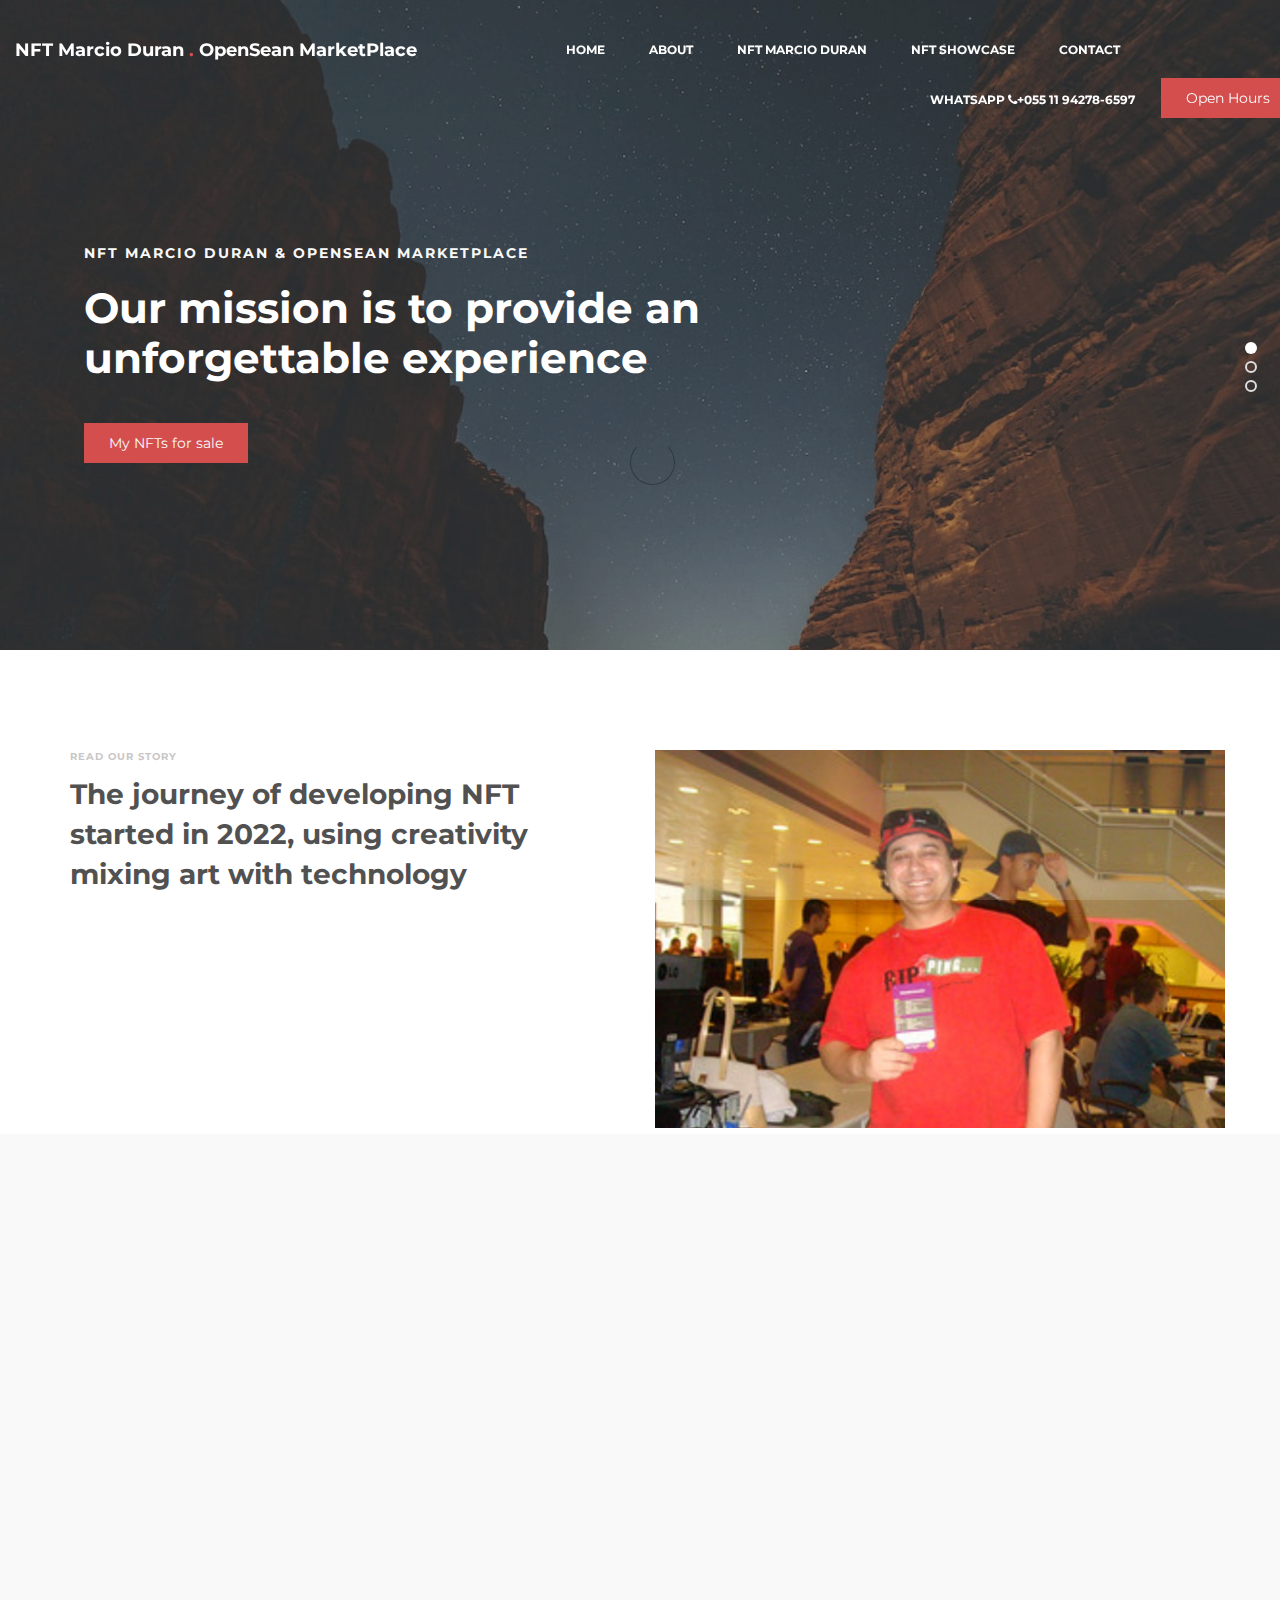
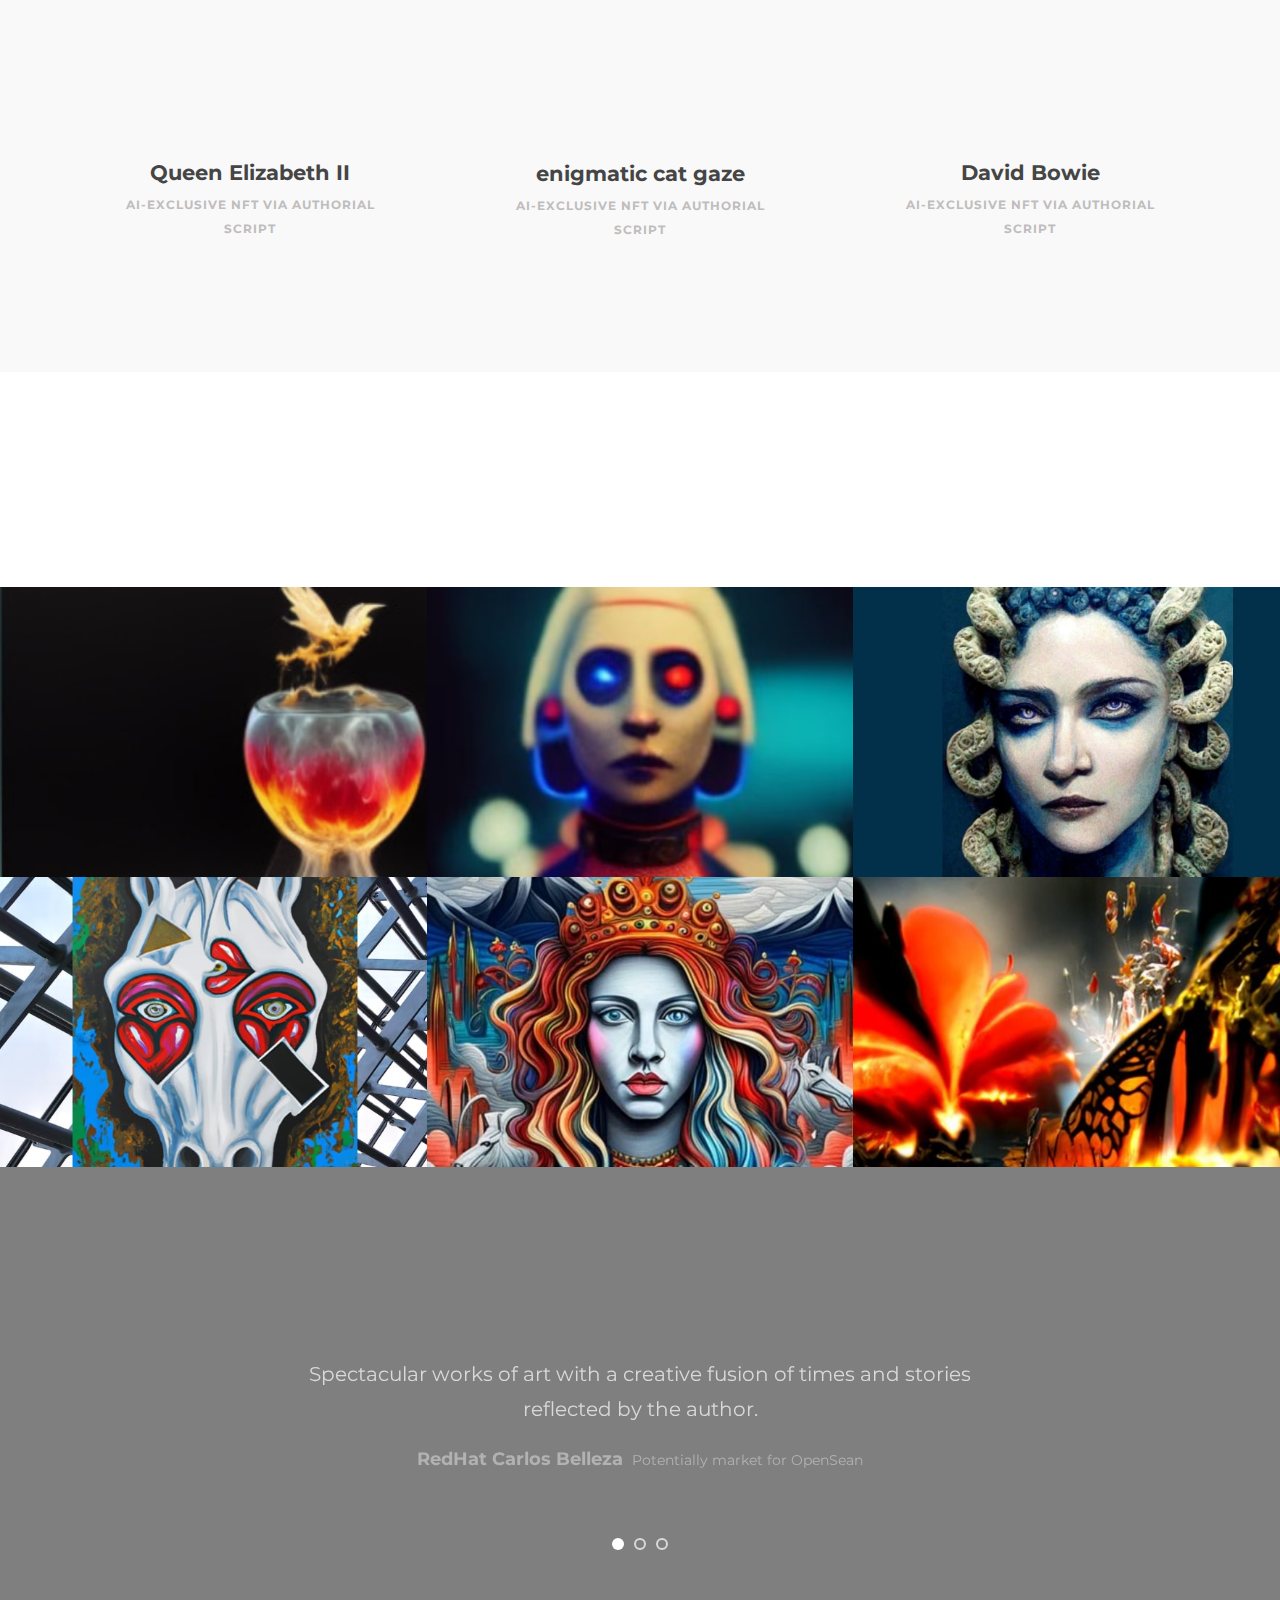
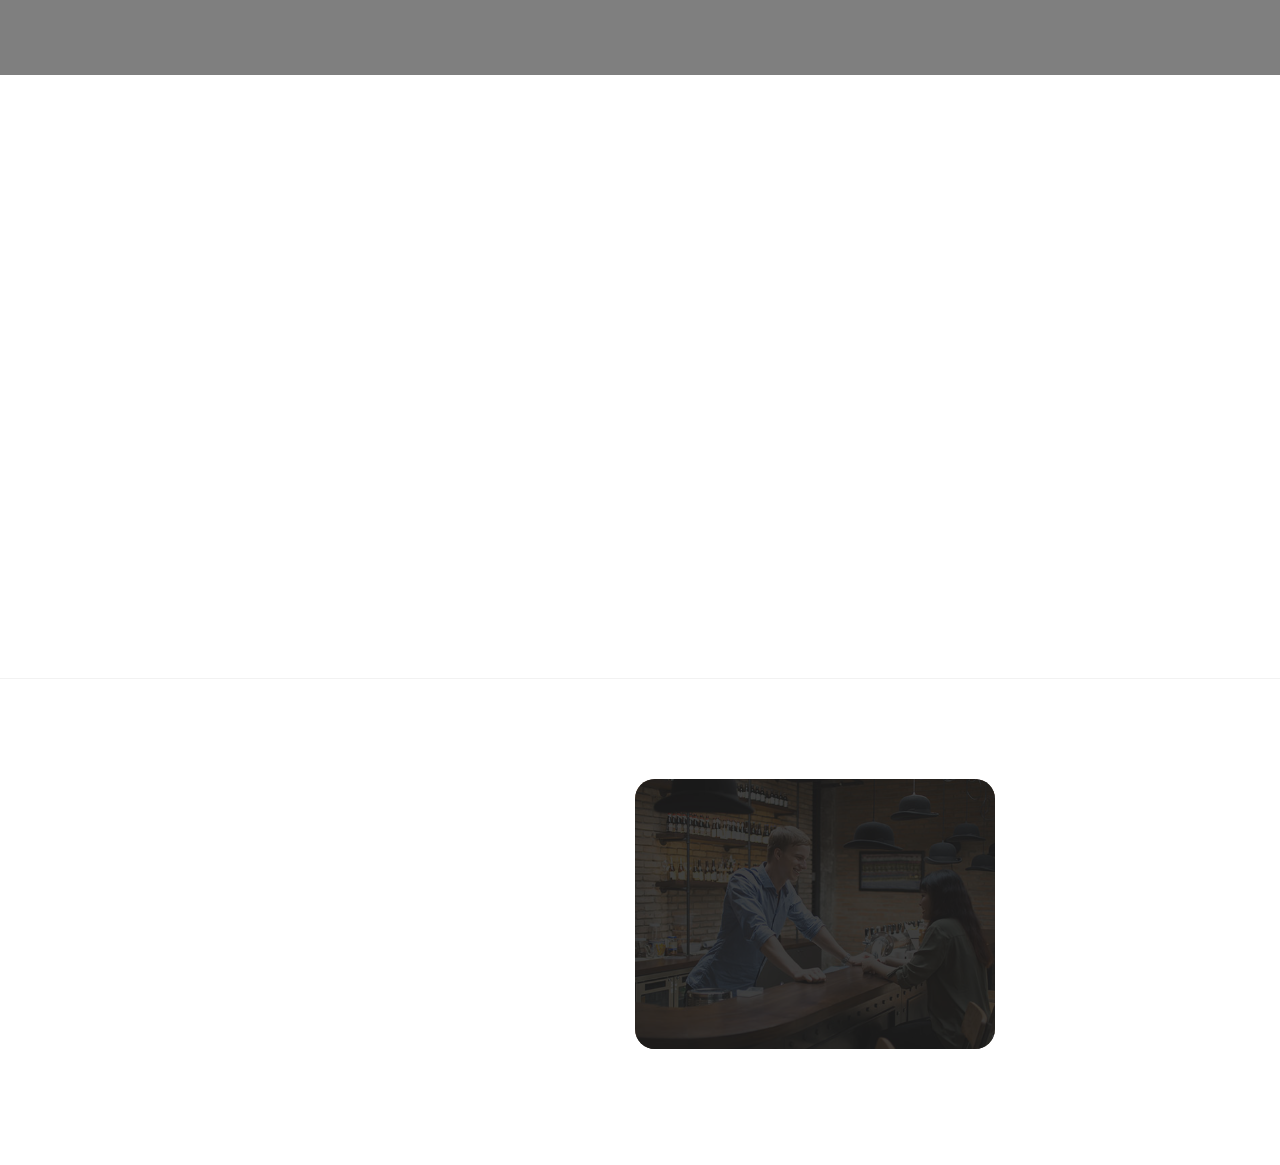
==== index.html @ 9f671d0e "UPDATE" ====
<!DOCTYPE html>
<html lang="en">
<head>
     
     <title>NFT Marcio Duran @UxDesire Partner OpenSean</title>
     
     
      
<!-- 

Eatery Cafe Template 

http://www.templatemo.com/tm-515-eatery

-->
     <meta charset="UTF-8">
     <meta http-equiv="X-UA-Compatible" content="IE=Edge">
     <meta name="description" content="">
     <meta name="keywords" content="">
     <meta name="author" content="">
     <meta name="viewport" content="width=device-width, initial-scale=1, maximum-scale=1">

     <link rel="stylesheet" href="css/bootstrap.min.css">
     <link rel="stylesheet" href="css/font-awesome.min.css">
     <link rel="stylesheet" href="css/animate.css">
     <link rel="stylesheet" href="css/owl.carousel.css">
     <link rel="stylesheet" href="css/owl.theme.default.min.css">
     <link rel="stylesheet" href="css/magnific-popup.css">
     <link rel="stylesheet" href="css/tradutor.css">


     <!-- MAIN CSS -->
     <link rel="stylesheet" href="css/templatemo-style.css">

</head>
          

    
     <!-- PRE LOADER -->
     <section class="preloader">
          <div class="spinner">

               <span class="spinner-rotate"></span>
               
          </div>
     </section>
     <!--TRADUTOR SITE GSTRANSLATOR.IO-->
     <div class="gtranslate_wrapper"></div>

     <!-- MENU -->
     <section class="navbar custom-navbar navbar-fixed-top" role="navigation">
          <div class="container>

               <div class="navbar-header">
                    <button class="navbar-toggle" data-toggle="collapse" data-target=".navbar-collapse">
                         <span class="icon icon-bar"></span>
                         <span class="icon icon-bar"></span>
                         <span class="icon icon-bar"></span>
                    </button>

                    <!-- lOGO TEXT HERE -->
                    <a href="index.html" class="navbar-brand">NFT Marcio Duran <span>.</span> OpenSean MarketPlace</a>
               </div>

               <!-- MENU LINKS -->
               <div class="collapse navbar-collapse">
                    <ul class="nav navbar-nav navbar-nav-first">
                         <li><a href="#home" class="smoothScroll">Home</a></li>
                         <li><a href="#about" class="smoothScroll">About</a></li>
                         <li><a href="#team" class="smoothScroll">NFT Marcio Duran</a></li>
                         <li><a href="#menu" class="smoothScroll">NFT ShowCase</a></li>
                         <li><a href="#contact" class="smoothScroll">Contact</a></li>
                    </ul>

                    <ul class="nav navbar-nav navbar-right">
                         <li><a href="#">WhatsApp <i class="fa fa-phone"></i>+055 11 94278-6597</a></li>
                         <a href="#footer" class="section-btn">Open Hours</a>
                                                  
                         
                    </ul>
               </div>

          </div>
     </section>


     <!-- HOME -->
     <section id="home" class="slider" data-stellar-background-ratio="0.5">
          <div class="row">
                   <div class="owl-carousel owl-theme">
                         <div class="item item-first">
                              <div class="caption">
                                   <div class="container">
                                        <div class="col-md-8 col-sm-12">
                                             <h3>NFT Marcio Duran &amp; OpenSean MarketPlace</h3>
                                             <h1>Our mission is to provide an unforgettable experience</h1>
                                             <a href="#team" class="section-btn btn btn-default smoothScroll">My NFTs for sale</a>
                                        </div>
                                   </div>
                              </div>
                         </div>

                         <div class="item item-second">
                              <div class="caption">
                                   <div class="container">
                                        <div class="col-md-8 col-sm-12">
                                             <h3>We sell at OpenSean and we have a partner private showcase</h3>
                                             <h1>Discover the NTF that inspires art and imagination, original and valuable</h1>
                                             <a href="#menu" class="section-btn btn btn-default smoothScroll">Discover menu</a>
                                        </div>
                                   </div>
                              </div>
                         </div>

                         <div class="item item-third">
                              <div class="caption">
                                   <div class="container">
                                        <div class="col-md-8 col-sm-12">
                                             <h3>In our showcase we are releasing new artwork NTFs - Brazil - São Paulo</h3>
                                             <h1>Showcase and personalized services for special customers</h1>
                                             <a href="#contact" class="section-btn btn btn-default smoothScroll">Reservation</a>
                                        </div>
                                   </div>
                              </div>
                         </div>
                    </div>

          </div>
     </section>


     <!-- ABOUT -->
     <section id="about" data-stellar-background-ratio="0.5">
          <div class="container">
               <div class="row">

                    <div class="col-md-6 col-sm-12">
                         <div class="about-info">
                              <div class="section-title wow fadeInUp" data-wow-delay="0.2s">
                                   <h4>Read our story</h4>
                                   <h2>The journey of developing NFT started in 2022, using creativity mixing art with technology</h2>
                              </div>

                              <div class="wow fadeInUp" data-wow-delay="0.4s">
                                   <p>Now we have our showcase turned on in an exclusive reservation space, for our customers.</p>
                                   <p>Being in the field of UX|UI Design, this project aims to expose the whole perspective of the use of artificial intelligence in imaginative abstract concepts of cultural and historical events. Thank you.</p>
                              </div>
                         </div>
                    </div>

                    <div class="col-md-6 col-sm-12">
                         <div class="wow fadeInUp about-image" data-wow-delay="0.6s">
                              <img src="images/about-image.jpg" class="img-responsive" alt="">
                         </div>
                    </div>
                    
               </div>
          </div>
     </section>


     <!-- TEAM -->
     <section id="team" data-stellar-background-ratio="0.5">
          <div class="container">
               <div class="row">

                    <div class="col-md-12 col-sm-12">
                         <div class="section-title wow fadeInUp" data-wow-delay="0.1s">
                              <h2>Our NFT showcase</h2>
                              <h4>Works of Arts &amp; friendly</h4>
                         </div>
                    </div>

                    <div class="col-md-4 col-sm-4">
                         <div class="team-thumb wow fadeInUp" data-wow-delay="0.2s">
                              <img src="images/team-image1.jpg" class="img-responsive" alt="">
                                   <div class="team-hover">
                                        <div class="team-item">
                                             <h4>Arts on OpenSean acquisition directly from the Author</h4> 
                                             <ul class="social-icon">
                                                  <li><a href="#" class="fa fa-linkedin-square"></a></li>
                                                  <li><a href="#" class="fa fa-envelope-o"></a></li>
                                             </ul>
                                        </div>
                                   </div>
                         </div>
                         <div class="team-info">
                              <h3>Queen Elizabeth II</h3>
                              <p>AI-exclusive NFT via authorial script</p>
                         </div>
                    </div>

                    <div class="col-md-4 col-sm-4">
                         <div class="team-thumb wow fadeInUp" data-wow-delay="0.4s">
                              <img src="images/team-image2.jpg" class="img-responsive" alt="">
                                   <div class="team-hover">
                                        <div class="team-item">
                                             <h4>Arts on OpenSean acquisition directly from the Author</h4>
                                             <ul class="social-icon">
                                                  <li><a href="#" class="fa fa-instagram"></a></li>
                                                  <li><a href="#" class="fa fa-flickr"></a></li>
                                             </ul>
                                        </div>
                                   </div>
                         </div>
                         <div class="team-info">
                              <h3>enigmatic cat gaze</h3>
                              <p>AI-exclusive NFT via authorial script</p>
                         </div>
                    </div>

                    <div class="col-md-4 col-sm-4">
                         <div class="team-thumb wow fadeInUp" data-wow-delay="0.6s">
                              <img src="images/team-image3.jpg" class="img-responsive" alt="">
                                   <div class="team-hover">
                                        <div class="team-item">
                                             <h4>Arts on OpenSean acquisition directly from the Author</h4>
                                             <ul class="social-icon">
                                                  <li><a href="#" class="fa fa-github"></a></li>
                                                  <li><a href="#" class="fa fa-google"></a></li>
                                             </ul>
                                        </div>
                                   </div>
                         </div>
                         <div class="team-info">
                              <h3>David Bowie</h3>
                              <p>AI-exclusive NFT via authorial script</p>
                         </div>
                    </div>
                    
               </div>
          </div>
     </section>


     <!-- MENU-->
     <section id="menu" data-stellar-background-ratio="0.5">
          <div class="container">
               <div class="row">

                    <div class="col-md-12 col-sm-12">
                         <div class="section-title wow fadeInUp" data-wow-delay="0.1s">
                              <h2>Showcase launches</h2>
                              <h4>Author's originals &amp; AI art in action</h4>
                         </div>
                    </div>

                    <div class="col-md-4 col-sm-6">
                         <!-- MENU THUMB -->
                         <div class="menu-thumb">
                              <a href="images/menu-image1.jpg" class="image-popup" title="NFT Goblet of Fire">
                                   <img src="images/menu-image1.jpg" class="img-responsive" alt="">

                                   <div class="menu-info">
                                        <div class="menu-item">
                                             <h3>Goblet of Fire Exploding with Flying Bird</h3>
                                             <p>Original authorship single piece</p>
                                        </div>
                                        <div class="menu-price">
                                             <span>95 ETH</span>
                                        </div>
                                   </div>
                              </a>
                         </div>
                    </div>

                    <div class="col-md-4 col-sm-6">
                         <!-- MENU THUMB -->
                         <div class="menu-thumb">
                              <a href="images/menu-image2.jpg" class="image-popup" title="Lady Gaga Robotics">
                                   <img src="images/menu-image2.jpg" class="img-responsive" alt="">

                                   <div class="menu-info">
                                        <div class="menu-item">
                                             <h3>Lady Gaga Robotics</h3>
                                             <p>Original authorship single piece</p>
                                        </div>
                                        <div class="menu-price">
                                             <span>98 ETH</span>
                                        </div>
                                   </div>
                              </a>
                         </div>
                    </div>

                    <div class="col-md-4 col-sm-6">
                         <!-- MENU THUMB -->
                         <div class="menu-thumb">
                              <a href="images/menu-image3.jpg" class="image-popup" title="NFT Madonna Medusa">
                                   <img src="images/menu-image3.jpg" class="img-responsive" alt="">

                                   <div class="menu-info">
                                        <div class="menu-item">
                                             <h3>Medusa Madonna</h3>
                                             <p>Original NTF AI Imagination</p>
                                        </div>
                                        <div class="menu-price">
                                             <span>96 ETH</span>
                                        </div>
                                   </div>
                              </a>
                         </div>
                    </div>

                    <div class="col-md-4 col-sm-6">
                         <!-- MENU THUMB -->
                         <div class="menu-thumb">
                              <a href="images/menu-image4.jpg" class="image-popup" title="NFT Horse">
                                   <img src="images/menu-image4.jpg" class="img-responsive" alt="">

                                   <div class="menu-info">
                                        <div class="menu-item">
                                             <h3>Horse eyes from playing cards of hearts</h3>
                                             <p>Original authorship single piece</p>
                                        </div>
                                        <div class="menu-price">
                                             <span>150 ETH</span>
                                        </div>
                                   </div>
                              </a>
                         </div>
                    </div>

                    <div class="col-md-4 col-sm-6">
                         <!-- MENU THUMB -->
                         <div class="menu-thumb">
                              <a href="images/menu-image5.jpg" class="image-popup" title="Project title">
                                   <img src="images/menu-image5.jpg" class="img-responsive" alt="">

                                   <div class="menu-info">
                                        <div class="menu-item">
                                             <h3>princess of lights</h3>
                                             <p>Original NTF AI Imagination</p>
                                        </div>
                                        <div class="menu-price">
                                             <span>130 ETH</span>
                                        </div>
                                   </div>
                              </a>
                         </div>
                    </div>

                    <div class="col-md-4 col-sm-6">
                         <!-- MENU THUMB -->
                         <div class="menu-thumb">
                              <a href="images/menu-image6.jpg" class="image-popup" title="Butterfly Mirror and fire">
                                   <img src="images/menu-image6.jpg" class="img-responsive" alt="">

                                   <div class="menu-info">
                                        <div class="menu-item">
                                             <h3>butterfly coming out of fire mirror</h3>
                                             <p>mirror and fire </p>
                                        </div>
                                        <div class="menu-price">
                                             <span>90 ETH</span>
                                        </div>
                                   </div>
                              </a>
                         </div>
                    </div>


               </div>
          </div>
     </section>


     <!-- TESTIMONIAL -->
     <section id="testimonial" data-stellar-background-ratio="0.5">
          <div class="overlay"></div>
          <div class="container">
               <div class="row">

                    <div class="col-md-12 col-sm-12">
                         <div class="section-title wow fadeInUp" data-wow-delay="0.1s">
                              <h2>Testimonials</h2>
                         </div>
                    </div>  

                    <div class="col-md-offset-2 col-md-8 col-sm-12">
                         <div class="owl-carousel owl-theme">
                              <div class="item">
                                   <p>Spectacular works of art with a creative fusion of times and stories reflected by the author.</p>
                                        <div class="tst-author">
                                             <h4>RedHat Carlos Belleza</h4>
                                             <span>Potentially market for OpenSean</span>
                                        </div>
                              </div>

                              <div class="item">
                                   <p>I like arts that remind me of culture and innovations, Marcio Duran's works are incredible and transcend our imagination.</p>
                                        <div class="tst-author">
                                             <h4>Denise Diniz</h4>
                                             <span>Eager to make acquisitions</span>
                                        </div>
                              </div>

                              <div class="item">
                                   <p>I work with aesthetics and I am impressed with how digital art has reached a point of bringing new emotions and senses. I'm going to make a purchase on OpenSean.</p>
                                        <div class="tst-author">
                                             <h4>Rose Petrillo</h4>
                                             <span>Investments in Arts for BlockChain</span>
                                        </div>
                              </div>

                         </div>
                    </div>

               </div>
          </div>
     </section>  


     <!-- CONTACT -->
     <section id="contact" data-stellar-background-ratio="0.5">
          <div class="container">
               <div class="row">
	<!-- How to change your own map point
            1. Go to Google Maps
            2. Click on your location point
            3. Click "Share" and choose "Embed map" tab
            4. Copy only URL and paste it within the src="" field below
	-->
                    <div class="wow fadeInUp col-md-6 col-sm-12" data-wow-delay="0.4s">
                         <div id="google-map">

                              <iframe src="https://www.google.com/maps/embed?pb=!1m18!1m12!1m3!1d3656.8540656322834!2d-46.7225233!3d-23.5736842!2m3!1f0!2f0!3f0!3m2!1i1024!2i768!4f13.1!3m3!1m2!1s0x94ce565be08be44f%3A0x2c5da9859c72d9b9!2sR.%20Augusto%20Perroni%2C%20189%20-%20Conj.%20Res.%20Butanta%2C%20S%C3%A3o%20Paulo%20-%20SP%2C%2005539-020!5e0!3m2!1spt-PT!2sbr!4v1692501163249!5m2!1spt-PT!2sbr" allowfullscreen></iframe>
                         </div>
                    </div>    

                    <div class="col-md-6 col-sm-12">

                         <div class="col-md-12 col-sm-12">
                              <div class="section-title wow fadeInUp" data-wow-delay="0.1s">
                                   <h2>Contact Us</h2>
                              </div>
                         </div>

                         <!-- CONTACT FORM -->
                         <form action="/success/" method="post" data-netlify="true" class="wow fadeInUp" id="contact-form" role="form" data-wow-delay="0.8s" onSubmit="submit">

                         <!--<form action="#" method="post" data-netlify="true"  class="wow fadeInUp" id="contact-form" role="form" data-wow-delay="0.8s" action="/success/"
                         onSubmit="submit"> -->
                              
                              <!-- IF MAIL SENT SUCCESSFUL  // connect this with custom JS -->
                              <h6 class="text-success">Your message has been sent successfully.</h6>
                              
                              <!-- IF MAIL NOT SENT -->
                              <h6 class="text-danger">E-mail must be valid and message must be longer than 1 character.</h6>

                              <div class="col-md-6 col-sm-6">
                                   <input type="text" class="form-control" id="cf-name" name="name" placeholder="Full name">
                              </div>

                              <div class="col-md-6 col-sm-6">
                                   <input type="email" class="form-control" id="cf-email" name="email" placeholder="Email address">
                              </div>

                              <div class="col-md-12 col-sm-12">
                                   <input type="text" class="form-control" id="cf-subject" name="subject" placeholder="Subject">

                                   <textarea class="form-control" rows="6" id="cf-message" name="message" placeholder="Talk about your NFT art acquisition"></textarea>

                                   <button type="submit" class="form-control" id="cf-submit" name="submit">Send Message</button>
                              </div>
                         </form>
                    </div>

               </div>
          </div>
     </section>          


     <!-- FOOTER -->
     <footer id="footer" data-stellar-background-ratio="0.5">
          <div class="container">
               <div class="row">

                    <div class="col-md-3 col-sm-8">
                         <div class="footer-info">
                              <div class="section-title">
                                   <h2 class="wow fadeInUp" data-wow-delay="0.2s">Find us</h2>
                              </div>
                              <address class="wow fadeInUp" data-wow-delay="0.4s">
                                   <p> <br> Stree Augusto Perroni - 189 <br>Brasil - São Paulo -SP</p>
                              </address>
                         </div>
                    </div>

                    <div class="col-md-3 col-sm-8">
                         <div class="footer-info">
                              <div class="section-title">
                                   <h2 class="wow fadeInUp" data-wow-delay="0.2s">Reservation</h2>
                              </div>
                              <address class="wow fadeInUp" data-wow-delay="0.4s">
                                   <p>WhatsApp +055 11 94278-6597 | Twitter @UxDesire</p>
                                   <p><a href="mailto:marcioduran@gmail.com">marcioduran@gmail.com</a></p>
                                   <p>LINE: Marcio Duran </p>
                              </address>
                         </div>
                    </div>

                    <div class="col-md-4 col-sm-8">
                         <div class="footer-info footer-open-hour">
                              <div class="section-title">
                                   <h2 class="wow fadeInUp" data-wow-delay="0.2s">Open Hours</h2>
                              </div>
                              <div class="wow fadeInUp" data-wow-delay="0.4s">
                                   <p>Monday: Closed</p>
                                   <div>
                                        <strong>Tuesday to Friday</strong>
                                        <p>7:00 AM - 9:00 PM</p>
                                   </div>
                                   <div>
                                        <strong>Saturday - Sunday</strong>
                                        <p>11:00 AM - 10:00 PM</p>
                                   </div>
                              </div>
                         </div>
                    </div>

                    <div class="col-md-2 col-sm-4">
                         <ul class="wow fadeInUp social-icon" data-wow-delay="0.4s">
                              <li><a href="#" class="fa fa-facebook-square" attr="facebook icon"></a></li>
                              <li><a href="#" class="fa fa-twitter"></a></li>
                              <li><a href="#" class="fa fa-instagram"></a></li>
                              <li><a href="#" class="fa fa-google"></a></li>
                         </ul>

                         <div class="wow fadeInUp copyright-text" data-wow-delay="0.8s"> 
                              <p><br>Copyright &copy; 2023 <br>NFT Marcio Duran spirit of imagination @UxDesire
                              
                              <br><br>Design: <a rel="nofollow" href="https://opensea.io/Marcio-Duran" target="_parent">Go to OpenSean MarketPlace Marcio Duran</a></p>
                         </div>
                    </div>
                    
               </div>
          </div>
     </footer>


     <!-- SCRIPTS -->
     <script src="js/jquery.js"></script>
     <script src="js/bootstrap.min.js"></script>
     <script src="js/jquery.stellar.min.js"></script>
     <script src="js/wow.min.js"></script>
     <script src="js/owl.carousel.min.js"></script>
     <script src="js/jquery.magnific-popup.min.js"></script>
     <script src="js/smoothscroll.js"></script>
     <script src="js/custom.js"></script>
         
     
<script>window.gtranslateSettings = {"default_language":"pt","languages":["pt","fr","de","it","es"],"wrapper_selector":".gtranslate_wrapper","alt_flags":{"pt":"brazil"}}</script>
<script src="https://cdn.gtranslate.net/widgets/latest/fn.js" defer></script>
</body>
</html>
---- css/templatemo-style.css ----
/*

Eatery Cafe Template 

http://www.templatemo.com/tm-515-eatery

*/

  @import url('https://fonts.googleapis.com/css?family=Montserrat:400,700');

  body {
    background: #ffffff;
    font-family: 'Montserrat', sans-serif;
    overflow-x: hidden;
  }

/*---------------------------------------
     PARAGRAFO DINAMICO      
  -----------------------------------------*/
  .dynamic-paragraph {
    color: #ce3232; /* Altere a cor conforme necessário */
    font-size: 18px; /* Altere o tamanho da fonte conforme necessário */
    /* Adicione outros estilos conforme necessário */
  }
  

  /*---------------------------------------
     TYPOGRAPHY              
  -----------------------------------------*/

  h1,h2,h3,h4,h5,h6 {
    font-weight: bold;
    line-height: inherit;
  }

  h1 {
    color: #252525;
    font-size: 3em;
    line-height: 50px;
  }

  h2 {
    color: #353535;
    font-size: 2em;
    padding-bottom: 10px;
  }

  h3 {
    font-size: 1.5em;
    margin-bottom: 0;
  }

  h3,
  h3 a {
    color: #454545;
  }

  p {
    color: #757575;
    font-size: 14px;
    font-weight: normal;
    line-height: 24px;
  }



  /*---------------------------------------
     GENERAL               
  -----------------------------------------*/

  html{
    -webkit-font-smoothing: antialiased;
  }

  a {
    color: #252525;
    -webkit-transition: 0.5s;
    transition: 0.5s;
    text-decoration: none !important;
  }

  a:hover, a:active, a:focus {
    color: #ce3232;
    outline: none;
  }

  ::-webkit-scrollbar{
    width: 8px;
    height: 8px;
  }

  ::-webkit-scrollbar-thumb {
    cursor: pointer;
    background: #000000;
  }

  .section-title {
    padding-bottom: 40px;
  }

  .section-title h2 {
    margin: 0;
  }

  .section-title h4 {
    color: #bfbdbd;
    font-size: 10px;
    letter-spacing: 1px;
    text-transform: uppercase;
    margin-top: 0;
  }

  .overlay {
    background: rgba(0,0,0,0.5);
    position: absolute;
    top: 0;
    right: 0;
    bottom: 0;
    left: 0;
    width: 100%;
    height: 100%;
  }

  section {
    position: relative;
    padding: 100px 0;
  }

  #team, 
  #menu,
  #testimonial {
    text-align: center;
  }

  .about-image img,
  .team-thumb img {
    width: 100%;
  }
  
  #google-map iframe {
    border: 0;
    width: 100%;
    height: 390px;
  }



  /*---------------------------------------
     BUTTONS               
  -----------------------------------------*/

  .section-btn {
    background: #ce3232;
    border-radius: 0;
    border: 0;
    color: #f9f9f9;
    font-size: inherit;
    font-weight: normal;
    padding: 10px 25px;
    transition: 0.5s 0.2s;
  }



  /*---------------------------------------
       PRE LOADER              
  -----------------------------------------*/

  .preloader {
    position: fixed;
    top: 0;
    left: 0;
    width: 100%;
    height: 100%;
    z-index: 99999;
    display: flex;
    flex-flow: row nowrap;
    justify-content: center;
    align-items: center;
    background: none repeat scroll 0 0 #ffffff;
  }

  .spinner {
    border: 1px solid transparent;
    border-radius: 3px;
    position: relative;
  }

  .spinner:before {
    content: '';
    box-sizing: border-box;
    position: absolute;
    top: 50%;
    left: 50%;
    width: 45px;
    height: 45px;
    margin-top: -10px;
    margin-left: -10px;
    border-radius: 50%;
    border: 1px solid #575757;
    border-top-color: #ffffff;
    animation: spinner .9s linear infinite;
  }

  @-webkit-@keyframes spinner {
    to {transform: rotate(360deg);}
  }

  @keyframes spinner {
    to {transform: rotate(360deg);}
  }



  /*---------------------------------------
      MENU              
  -----------------------------------------*/

  .custom-navbar {
    border: none;
    margin-bottom: 0;
    padding: 25px 0;
  }

  .custom-navbar .navbar-brand {
    color: #ffffff;
    font-size: 18px;
    font-weight: bold;
  }

  .custom-navbar .navbar-brand span {
    color: #ce3232;
  }

  .top-nav-collapse {
    background: #ffffff;
  }

  .custom-navbar .navbar-nav.navbar-nav-first {
    margin-left: 8em;
  }

  .custom-navbar .navbar-nav.navbar-right li a {
    padding-right: 12px;
    padding-left: 12px;
  }

  .custom-navbar .navbar-nav.navbar-right .section-btn {
    display: inline-block;
    margin: 0.2em 0 0 1em;
  }

  .custom-navbar .navbar-nav.navbar-right .section-btn:hover {
    background: #292929;
    color: #ffffff;
  }

  .custom-navbar .navbar-nav.navbar-right .section-btn:focus {
    color: #ffffff;
  }

  .custom-navbar .navbar-nav.navbar-right .section-btn a {
    padding: 10px 25px;
  }

  .custom-navbar .nav .section-btn a:hover {
    color: #ffffff;
  }

  .custom-navbar .nav li a {
    font-size: 12px;
    font-weight: bold;
    color: #ffffff;
    padding-right: 22px;
    padding-left: 22px;
    text-transform: uppercase;
  }

  .custom-navbar .nav li a:hover {
    background: transparent;
    color: #ce3232;
  }

  .custom-navbar .navbar-nav > li > a:hover,
  .custom-navbar .navbar-nav > li > a:focus {
    background-color: transparent;
  }

  .custom-navbar .nav li.active > a {
    background-color: transparent;
    color: #ce3232;
  }

  .custom-navbar .navbar-toggle {
    border: none;
    padding-top: 10px;
  }

  .custom-navbar .navbar-toggle {
    background-color: transparent;
  }

  .custom-navbar .navbar-toggle .icon-bar {
    background: #252525;
    border-color: transparent;
  }

  @media(min-width:768px) {
    .custom-navbar {
      border-bottom: 0;
      background: 0 0; 
    }

    .custom-navbar.top-nav-collapse {
      background: #ffffff;
      -webkit-box-shadow: 0 1px 30px rgba(0, 0, 0, 0.1);
      -moz-box-shadow: 0 1px 30px rgba(0, 0, 0, 0.1);
      box-shadow: 0 1px 30px rgba(0, 0, 0, 0.1);
      padding: 12px 0;
    }

    .top-nav-collapse .navbar-brand {
      color: #454545;
    }

    .top-nav-collapse .nav li a {
      color: #575757;
    }

    .top-nav-collapse .nav .section-btn a {
      color: #ffffff;
    }
  }



  /*---------------------------------------
      HOME              
  -----------------------------------------*/

  #home {
    padding: 0;
  }

  #home h1 {
    color: #ffffff;
    padding-bottom: 30px;
  }

  #home h3 {
    color: #f9f9f9;
    font-size: 14px;
    line-height: inherit;
    letter-spacing: 2px;
    text-transform: uppercase;
    margin: 0;
  }

  @media (min-width: 768px) {
    .slider .col-md-8 {
      padding-left: 0;
    }
  }

  .slider .owl-dots {
    position: absolute;
    top: 50%;
    right: 2em;
    justify-content: center;
  }

  .owl-theme .owl-dots .owl-dot {
    display: block;
  }

  .owl-theme .owl-dots .owl-dot span {
    width: 12px;
    height: 12px;
    margin: 7px 10px;
    border: 2px solid #d9d9d9;
    background: transparent;
    display: block;
    -webkit-backface-visibility: visible;
    transition: opacity 200ms ease;
    border-radius: 30px;
  }

  .owl-theme .owl-dots .owl-dot.active span, .owl-theme .owl-dots .owl-dot:hover span {
    background-color: #ffffff;
    border-color: transparent;
  }

  .slider .caption {
    display: flex;
    justify-content: center;
    flex-direction: column;
    text-align: left;
    background-color: rgba(20,20,20,0.2);
    height: 100%;
    color: #fff;
    cursor: e-resize;
    padding: 4em 0 0 2em;
  }

  .slider .item {
    background-position: inherit;
    background-repeat: no-repeat;
    background-attachment: local;
    background-size: cover;
    height: 650px;
  }

  .slider .item-first {
    background-image: url(../images/slider-image1.jpg);
  }

  .slider .item-second {
    background-image: url(../images/slider-image2.jpg);
  }

  .slider .item-third {
    background-image: url(../images/slider-image3.jpg);
  }

  .slider .item-second .section-btn {
    background: #292929;
  }

  .slider .item-second .section-btn:hover {
    background: #ffffff;
  }

  .slider .item-third .section-btn {
    background: transparent;
    border: 1px solid #ffffff;
  }

  .slider .item-third .section-btn:hover,
  .slider .item-third .section-btn:focus {
    background: #ce3232;
    border-color: transparent;
    color: #ffffff;
  }



  /*---------------------------------------
      ABOUT              
  -----------------------------------------*/

  #about {
    padding-bottom: 0;
  }

  .about-info {
    padding: 0 6em 5em 0;
  }

  .about-info .section-title {
    padding-bottom: 20px;
  }

  .about-image {
    position: absolute;
  }



  /*---------------------------------------
      TEAM              
  -----------------------------------------*/

  #team {
    background: #f9f9f9;
  }

  .team-thumb {
    position: relative;
    overflow: hidden;
    cursor: pointer;
  }

  .team-info {
    padding: 10px 30px 20px 30px;
  }

  .team-thumb .team-hover {
    position: absolute;
    background: #1c1c1c;
    width: 100%;
    height: 100%;
    top: 0;
    right: 0;
    bottom: 0;
    left: 0;
    text-align: center;
    opacity: 0;
    transform: translateY(100%);
    transition: 0.5s 0.2s;
  }

  .team-thumb:hover .team-hover {
    opacity: 0.95;
    transition-delay: 0.3s;
    transform: translateY(0);
  }

  .team-thumb img {
    transition: 0.5s 0.2s;
  }

  .team-thumb:hover img {
    transform: scale(1.2);
  }

  .team-thumb .social-icon li a {
    background: #292929;
    border-radius: 100%;
    width: 50px;
    height: 50px;
    line-height: 50px;
    color: #d9d9d9;
    font-size: 20px;
    margin: 15px 5px 0 5px;
  }

  .team-thumb .team-item {
    position: absolute;
    top: 50%;
    left: 50%;
    -webkit-transform: translate(-50%,-50%);
    -moz-transform: translate(-50%,-50%);
    transform: translate(-50%,-50%);
  }

  .team-item h4 {
    color: #ffffff;
  }

  .team-info p {
    color: #bfbdbd;
    font-size: 12px;
    font-weight: bold;
    letter-spacing: 1px;
    text-transform: uppercase;
    margin-top: 5px;
  }



  /*---------------------------------------
     MENU              
  -----------------------------------------*/

  #menu {
    padding-bottom: 0;
  }

  #menu .container {
    width: 100%;
  }

  #menu .col-md-4 {
    margin: 0;
    padding: 0;
  }

  .menu-thumb img {
    width: 100%;
    transition: 0.5s;
  }

  .menu-thumb:hover img {
    transform: scale(1.15);
  }

  #menu .menu-thumb {
    overflow: hidden;
    position: relative;
    cursor: pointer;
    width: 102%;
  }

  .menu-thumb .menu-info {
    position: absolute;
    top: 60%;
    left: 0px;
    right: 0px;
    bottom: 0px;
    text-align: left;
    padding: 25px 30px;
    transition: 0.5s 0.2s;
  }

  .menu-info .menu-item {
    float: left;
  }

  .menu-info .menu-price {
    float: right;
  }

  .menu-info .menu-price span {
    font-size: 20px;
    font-weight: bold;
    line-height: normal;
    display: block;
    margin-top: 10px;
  }

  .menu-thumb .menu-info h3,
  .menu-thumb .menu-info p,
  .menu-thumb .menu-info span {
    transform: translateY(100%);
    opacity: 0;
    display: block;
    transition: 0.5s 0.2s;
    color: #ffffff;
    z-index: 2;
    position: relative;
  }

  .menu-thumb .menu-info h3 {
    margin-top: 0;
  }

  .menu-thumb .menu-info p {
    color: #d9d9d9;
    text-transform: uppercase;
    font-size: 10px;
    font-weight: bold;
    letter-spacing: 1px;
  }

  .menu-thumb:hover .menu-info h3,
  .menu-thumb:hover .menu-info p,
  .menu-thumb:hover .menu-info span {
    transform: translateY(0px);
    opacity: 1;
  }

  .menu-thumb:hover .menu-info {
    background: rgba(0,0,0,0.8);
  }



  /*---------------------------------------
      TESTIMONIAL             
  -----------------------------------------*/

  #testimonial {
    background: url('../images/testimonial-bg.jpg') center center no-repeat;
    background-size: cover;
  }

  #testimonial .owl-dots {
    position: relative;
    top: 0;
    right: 0;
    justify-content: center;
  }

  #testimonial .owl-theme .owl-dots .owl-dot,
  #testimonial .owl-theme .owl-dots .owl-dot span {
    display: inline-block;
  }

  #testimonial .owl-theme .owl-dots .owl-dot span {
    margin: 20px 5px;
  }

  #testimonial h2 {
    color: #ffffff;
  }

  #testimonial p,
  .tst-author h4,
  .tst-author span {
    display: inline;
  }

  #testimonial p {
    color: #d9d9d9;
    font-size: 20px;
    line-height: 35px;
  }

  .tst-author {
    margin-top: 20px;
  }

  .tst-author h4,
  .tst-author span {
    color: #b2b2b2;
  }

  .tst-author span {
    margin-left: 5px;
  }



  /*---------------------------------------
      CONTACT             
  -----------------------------------------*/

  #contact .section-title {
    padding-bottom: 0;
  }

  #contact .text-success,
  #contact .text-danger {
    display: none;
  }

  #contact .form-control {
    background: transparent;
    border: 0;
    border-bottom: 1px solid #dddddd;
    border-radius: 0;
    box-shadow: none;
    font-size: 14px;
    font-weight: normal;
    margin-bottom: 15px;
    transition: all ease-in-out 0.4s;
  }

  #contact .form-control:hover,
  #contact .form-control:focus {
    border-bottom-color: #c9c9c9;
  }

  #contact input {
    height: 55px;
  }

  #contact button#cf-submit {
    background: #ce3232;
    border-radius: 0;
    border: 0;
    color: #ffffff;
    font-weight: bold;
    height: 50px;
  }

  #contact button#cf-submit:hover {
    background: #292929;
    color: #ffffff;
  }



  /*---------------------------------------
     FOOTER              
  -----------------------------------------*/

  footer {
    border-top: 1px solid rgba(0,0,0,0.05);
    padding: 120px 0;
    padding-bottom: 80px;
  }

  footer .section-title {
    padding-bottom: 10px;
  }

  footer h2 {
    font-size: 20px;
  }

  footer a,
  footer p {
    color: #909090;
  }

  footer strong {
    color: #d9d9d9;
  }

  footer address p {
    margin-bottom: 0;
  }

  .footer-info,
  footer .social-icon {
    margin-top: 20px;
  }

  .footer-open-hour {
    background: #ce3232;
    background: url('../images/footer-open-hour-bg.jpg') center center no-repeat;
    background-size: cover;
    border-radius: 20px;
    margin-top: 0;
    padding: 40px 0 40px 80px;
    overflow: hidden;
    position: relative;
    z-index: 22;
    right: 20px;
    bottom: 20px;
  }

  .footer-open-hour::after {
    background: rgba(29,29,29,0.85);
    content: "";
    position: absolute;
    top: 0;
    right: 0;
    bottom: 0;
    left: 0;
    width: 100%;
    height: 100%;
    z-index: -2222;
  }

  .footer-open-hour h2 {
    color: #ffffff;
  }

  .footer-open-hour p {
    color: #d9d9d9;
  }

  .footer-open-hour strong {
    color: #f9f9f9;
  }



  /*---------------------------------------
     SOCIAL ICON              
  -----------------------------------------*/

  .social-icon {
    position: relative;
    padding: 0;
    margin: 0;
  }

  .social-icon li {
    display: inline-block;
    list-style: none;
    margin-bottom: 5px;
  }

  .social-icon li a {
    border-radius: 100px;
    color: #ce3232;
    font-size: 15px;
    width: 35px;
    height: 35px;
    line-height: 35px;
    text-decoration: none;
    text-align: center;
    transition: all 0.4s ease-in-out;
    position: relative;
  }

  .social-icon li a:hover {
    background: #ce3232;
    color: #ffffff;
  }



  /*---------------------------------------
     RESPONSIVE STYLES              
  -----------------------------------------*/

  @media screen and (max-width: 1170px) {
    .custom-navbar .navbar-nav.navbar-nav-first {
      margin-left: inherit;
    }
  }


  @media only screen and (max-width: 1200px) {
    .about-info {
      padding-right: 0;
    }

    .about-image {
      position: relative;
    }
  }


  @media only screen and (max-width: 992px) {
    section {
      padding: 60px 0;
    }

    .custom-navbar .section-btn {
      margin-left: 1em;
    }

    .slider .item {
      background-position: center;
    }

    .about-info {
      padding: 0;
    }

    .team-info {
      margin-bottom: 50px;
    }

    #menu .menu-thumb {
      width: 103%;
    }

    #testimonial {
      background-position: 50% 0 !important;
    }

    #google-map,
    .footer-info {
      margin-bottom: 50px;
    }
  }


  @media only screen and (min-width: 768px) and (max-width: 991px) {
    .custom-navbar .nav li a {
      padding-right: 10px;
      padding-left: 10px;
    }
  }

  @media only screen and (max-width: 767px) {
    h1 {
      font-size: 2.5em;
    }

    h1,h2,h3 {
      line-height: normal;
    }

    .custom-navbar {
      background: #ffffff;
      -webkit-box-shadow: 0 1px 30px rgba(0, 0, 0, 0.1);
      -moz-box-shadow: 0 1px 30px rgba(0, 0, 0, 0.1);
      box-shadow: 0 1px 30px rgba(0, 0, 0, 0.1);
      padding: 10px 0;
      text-align: center;
    }

    .custom-navbar .nav li a {
      line-height: normal;
      padding: 10px;
    }

    .custom-navbar .navbar-brand,
    .top-nav-collapse .navbar-brand {
      color: #252525;
      font-weight: 600;
    }

    .custom-navbar .nav li a,
    .top-nav-collapse .nav li a {
      color: #575757;
    }

    .custom-navbar .navbar-nav.navbar-right li {
      display: inline-block;
    }

    .custom-navbar .navbar-nav.navbar-right .section-btn {
      display: block !important;
      width: 50%;
      margin: 10px auto 10px auto;
      padding: 10px;
    }

    .custom-navbar .section-btn a {
      color: #ffffff !important;
    }

    .slider .caption {
      padding: 0;
    }

    .menu-thumb .menu-info {
      top: 80%;
    }

    footer {
      padding: 60px 0;
      padding-bottom: 60px;
    }

    .footer-open-hour {
      right: 0;
      bottom: 0;
      margin-top: 30px;
    }
  }


  @media only screen and (max-width: 580px) {
    h1 {
      font-size: 2.1em;
    }

    h2 {
      font-size: 1.8em;
    }

    .menu-thumb .menu-info {
      top: 60%;
    }
  }
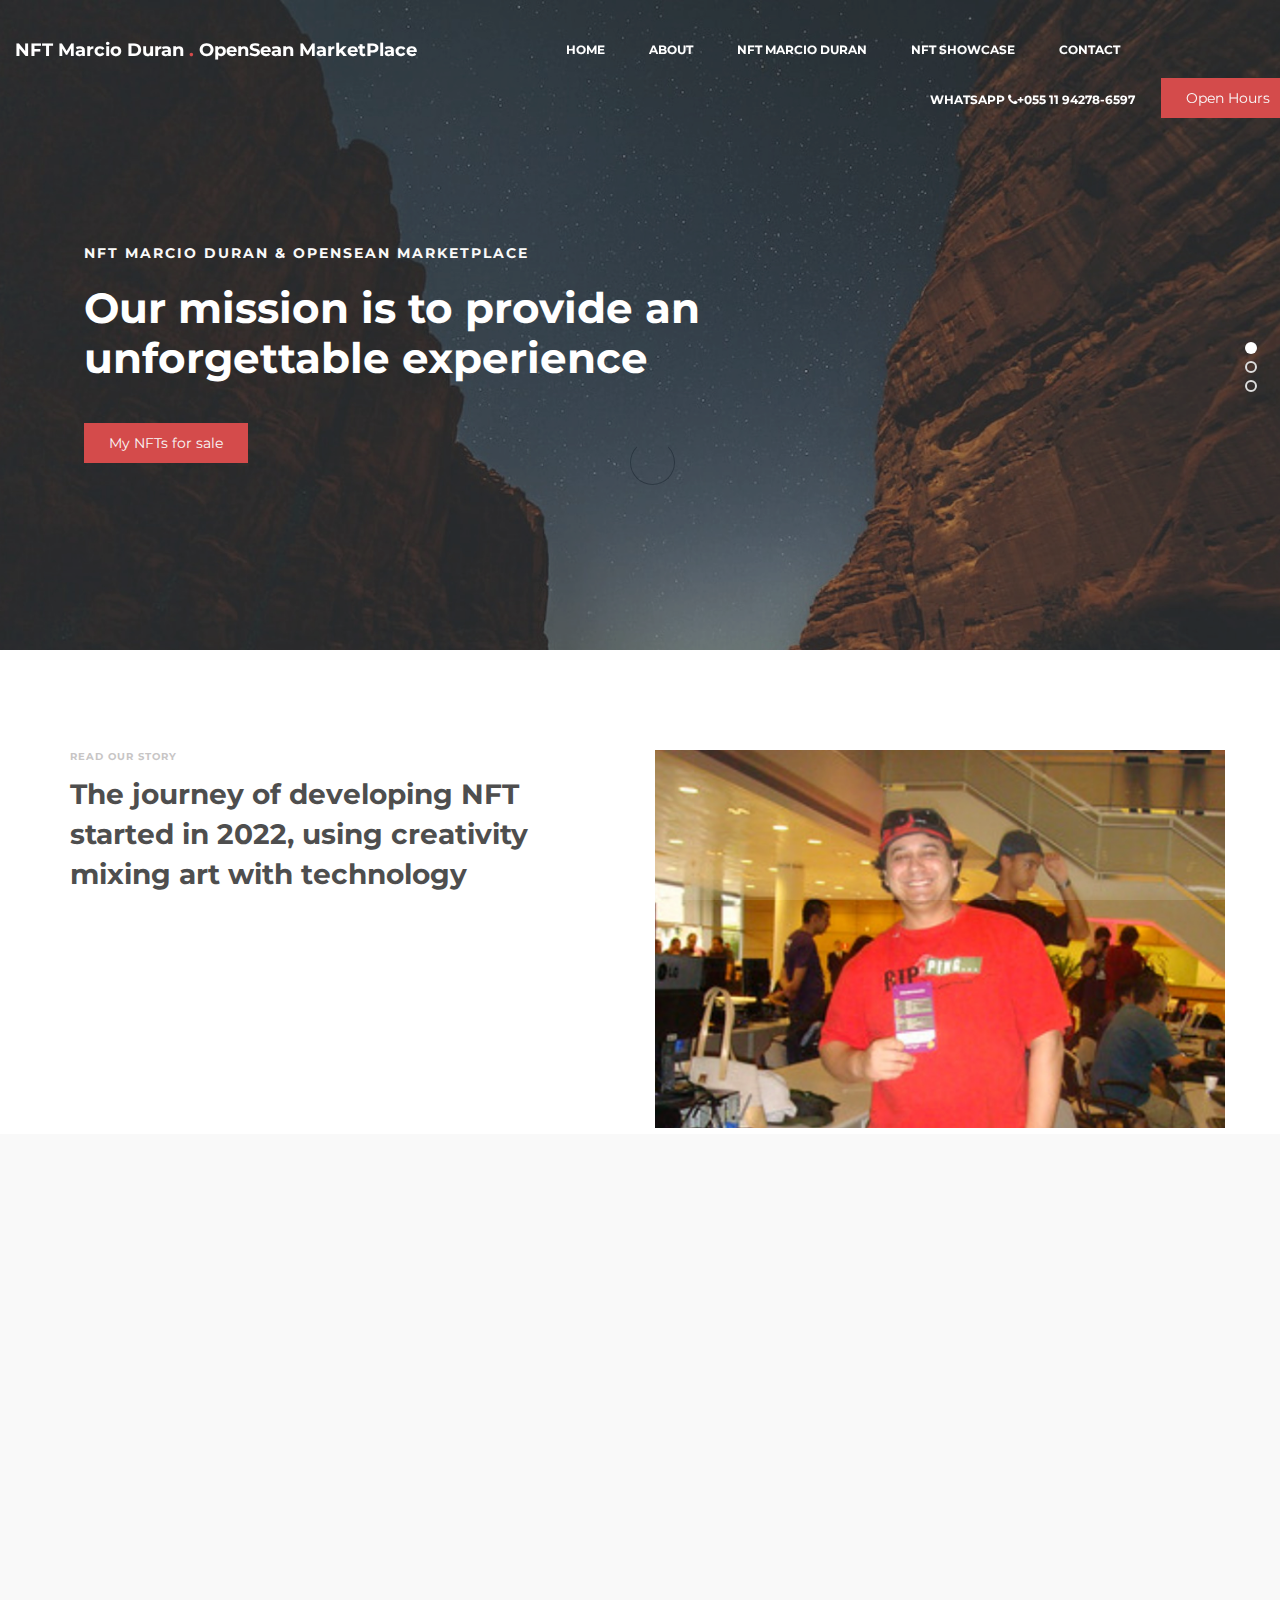
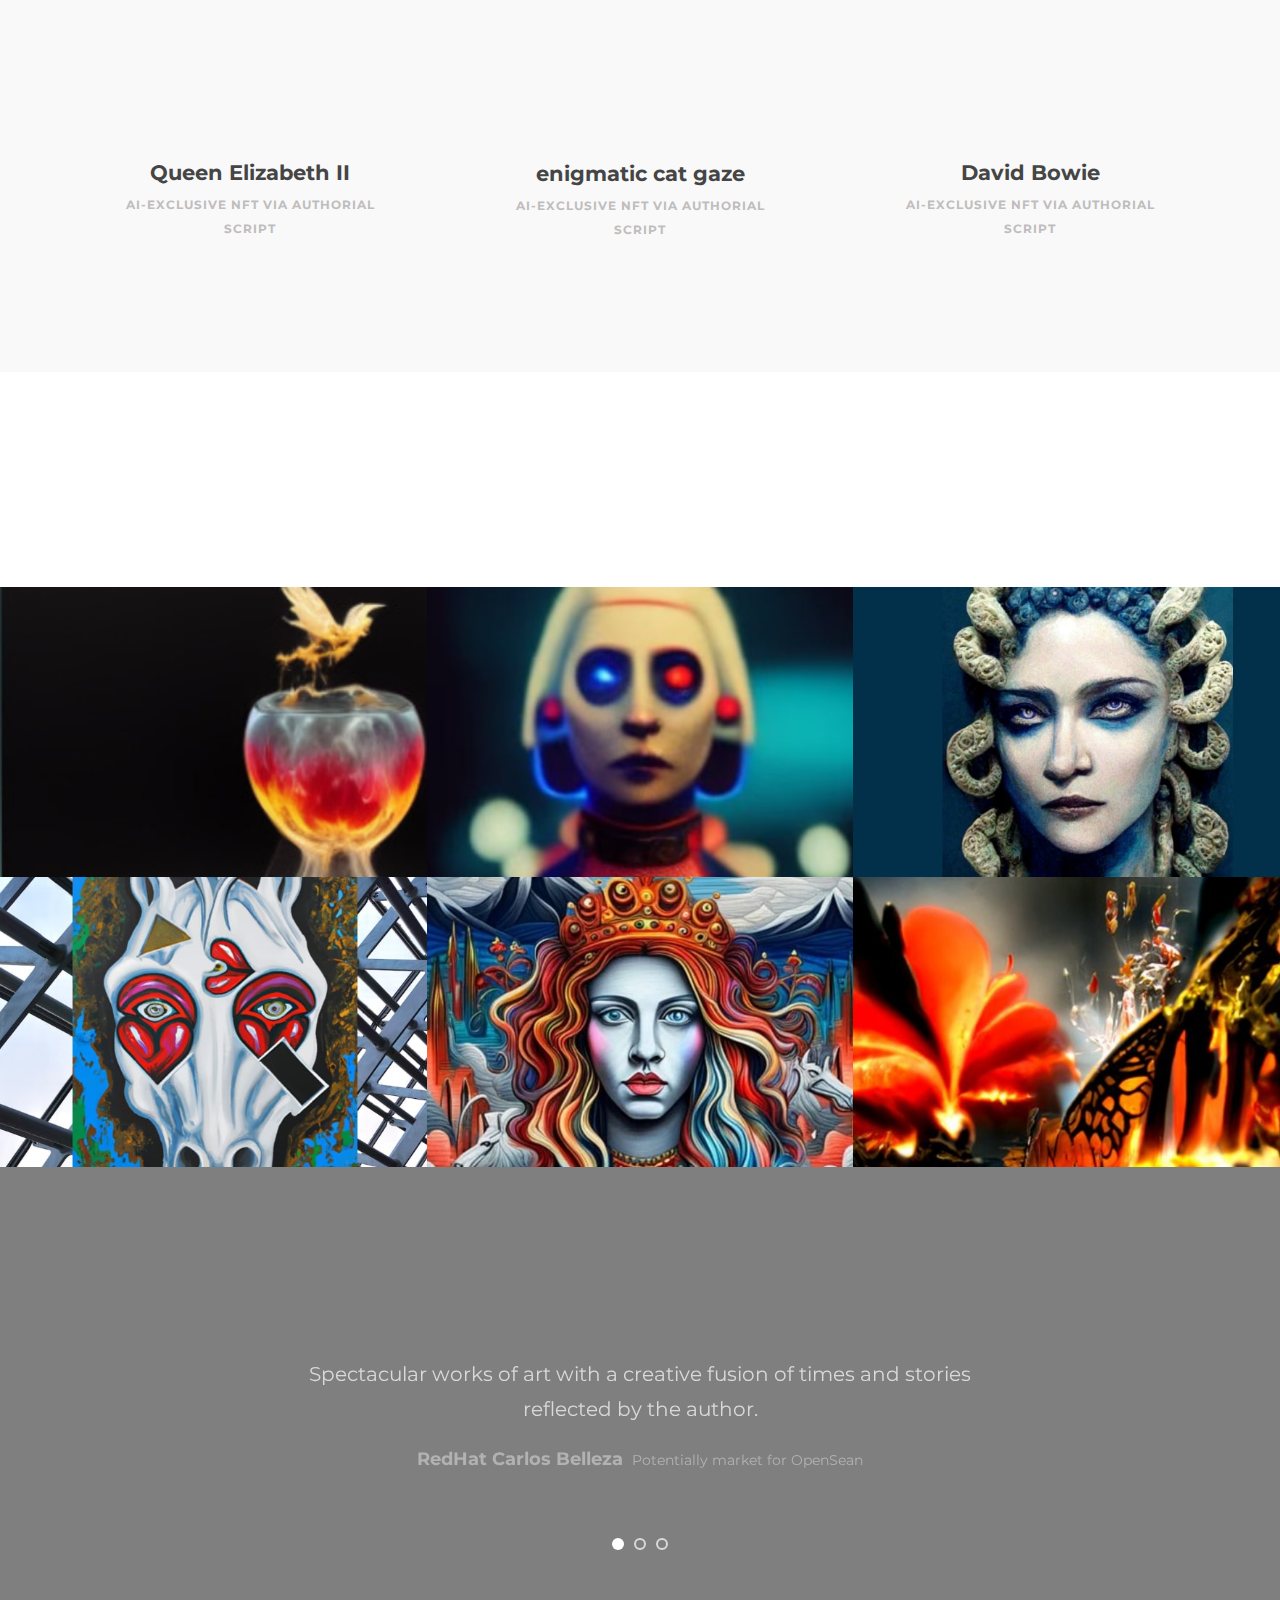
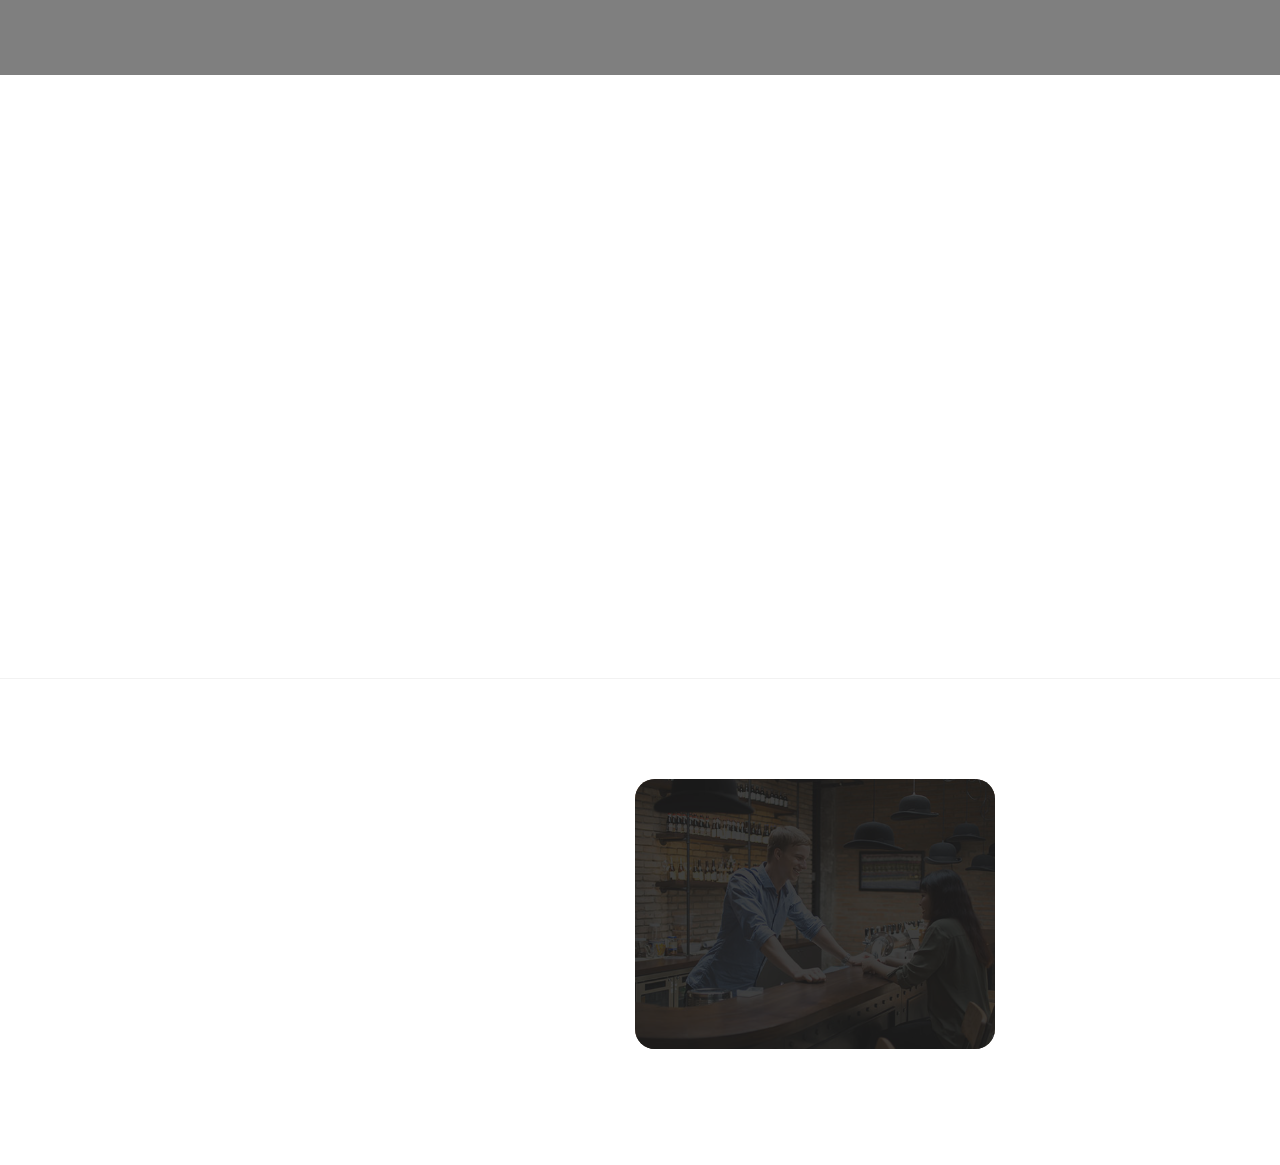
==== commit 38469767: "UPDATECDDE" ====
--- a/index.html
+++ b/index.html
@@ -105,7 +105,7 @@
                                    <div class="container">
                                         <div class="col-md-8 col-sm-12">
                                              <h3>We sell at OpenSean and we have a partner private showcase</h3>
-                                             <h1>Discover the NTF that inspires art and imagination, original and valuable</h1>
+                                             <h1>Discover the NFT that inspires art and imagination, original and valuable</h1>
                                              <a href="#menu" class="section-btn btn btn-default smoothScroll">Discover menu</a>
                                         </div>
                                    </div>
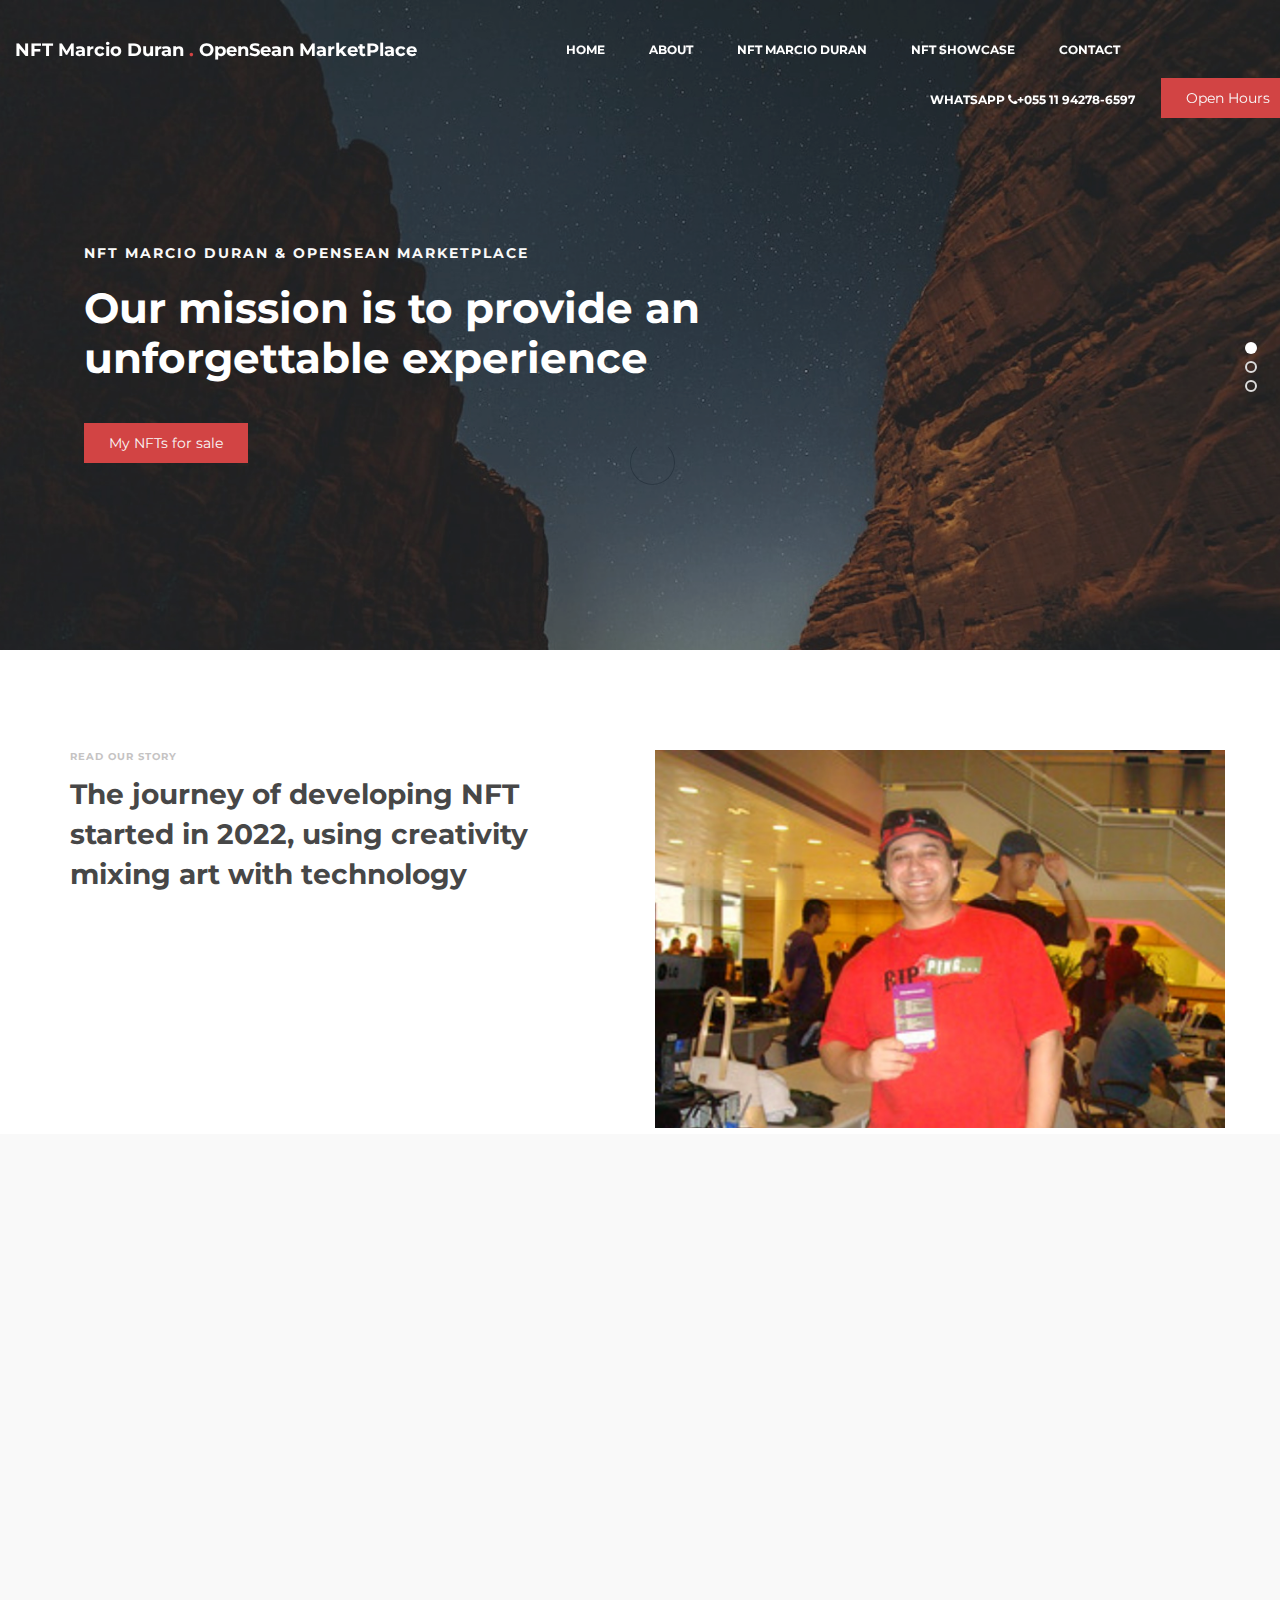
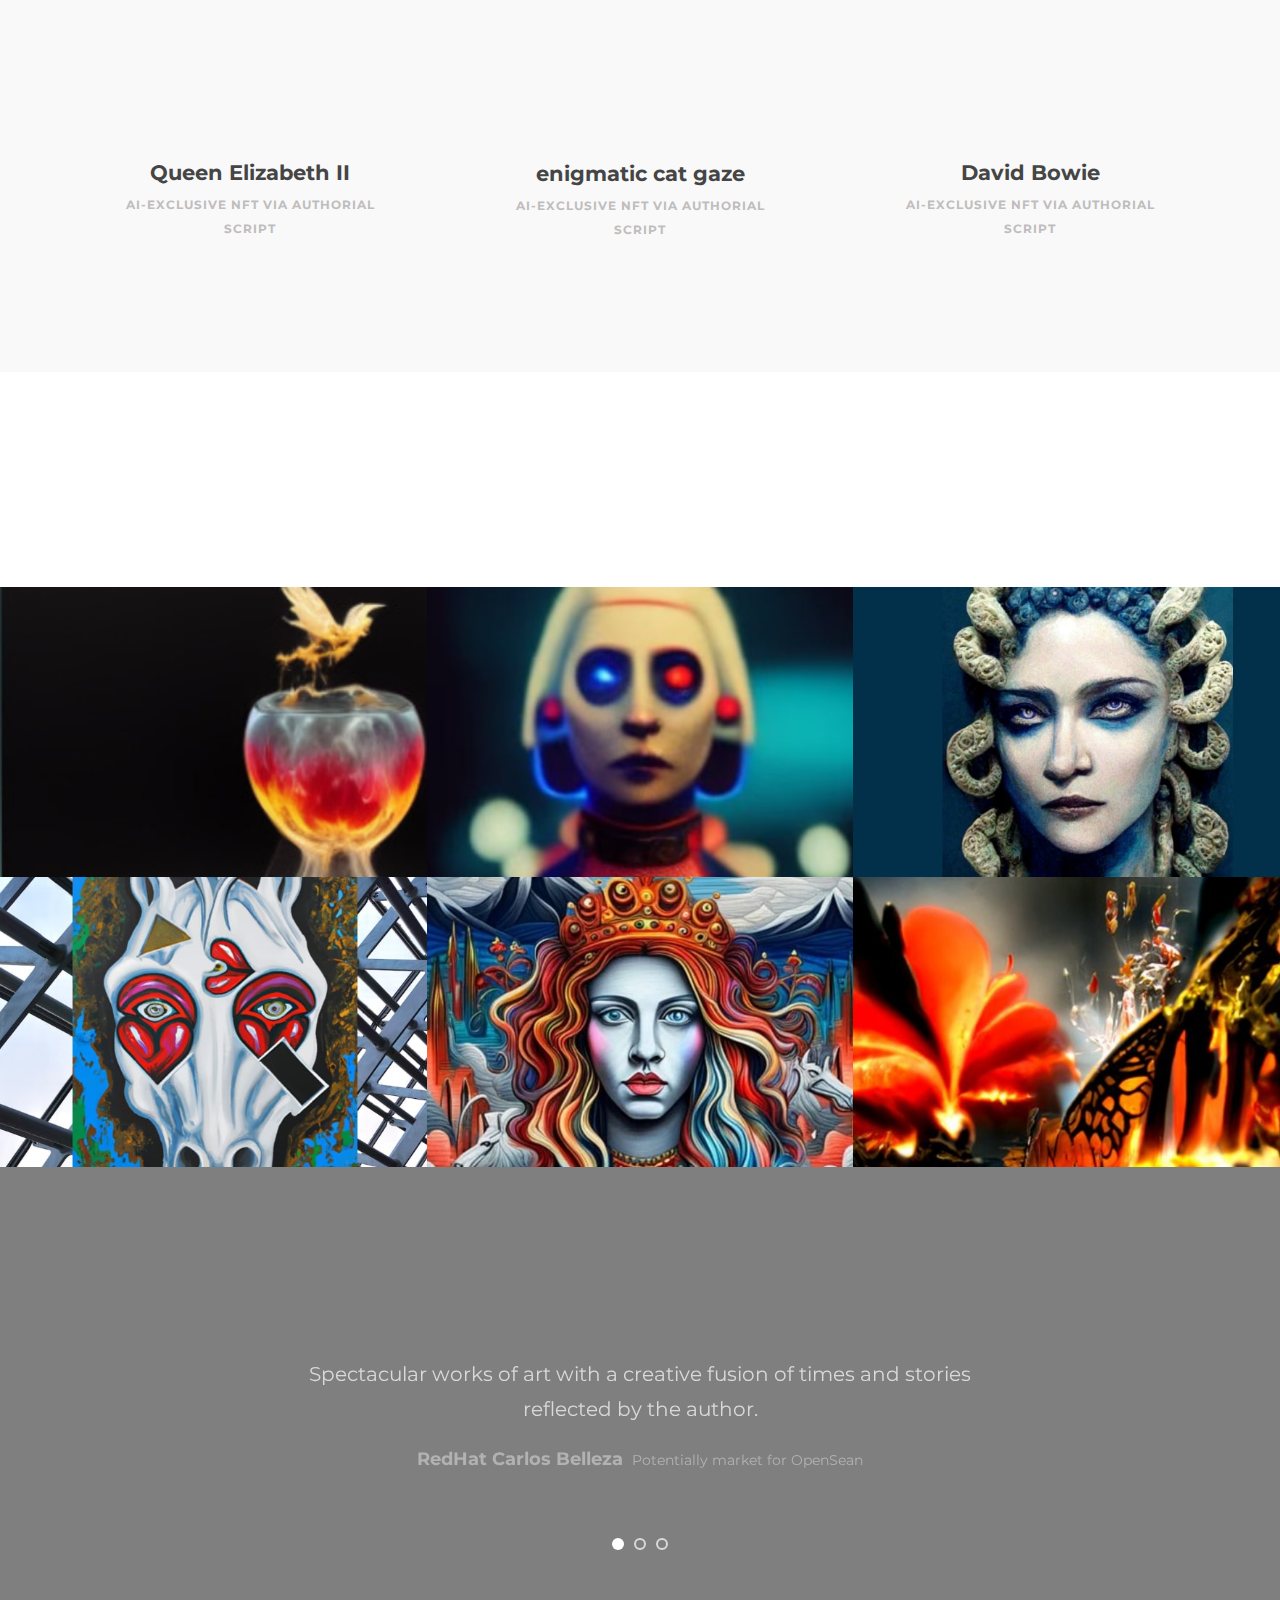
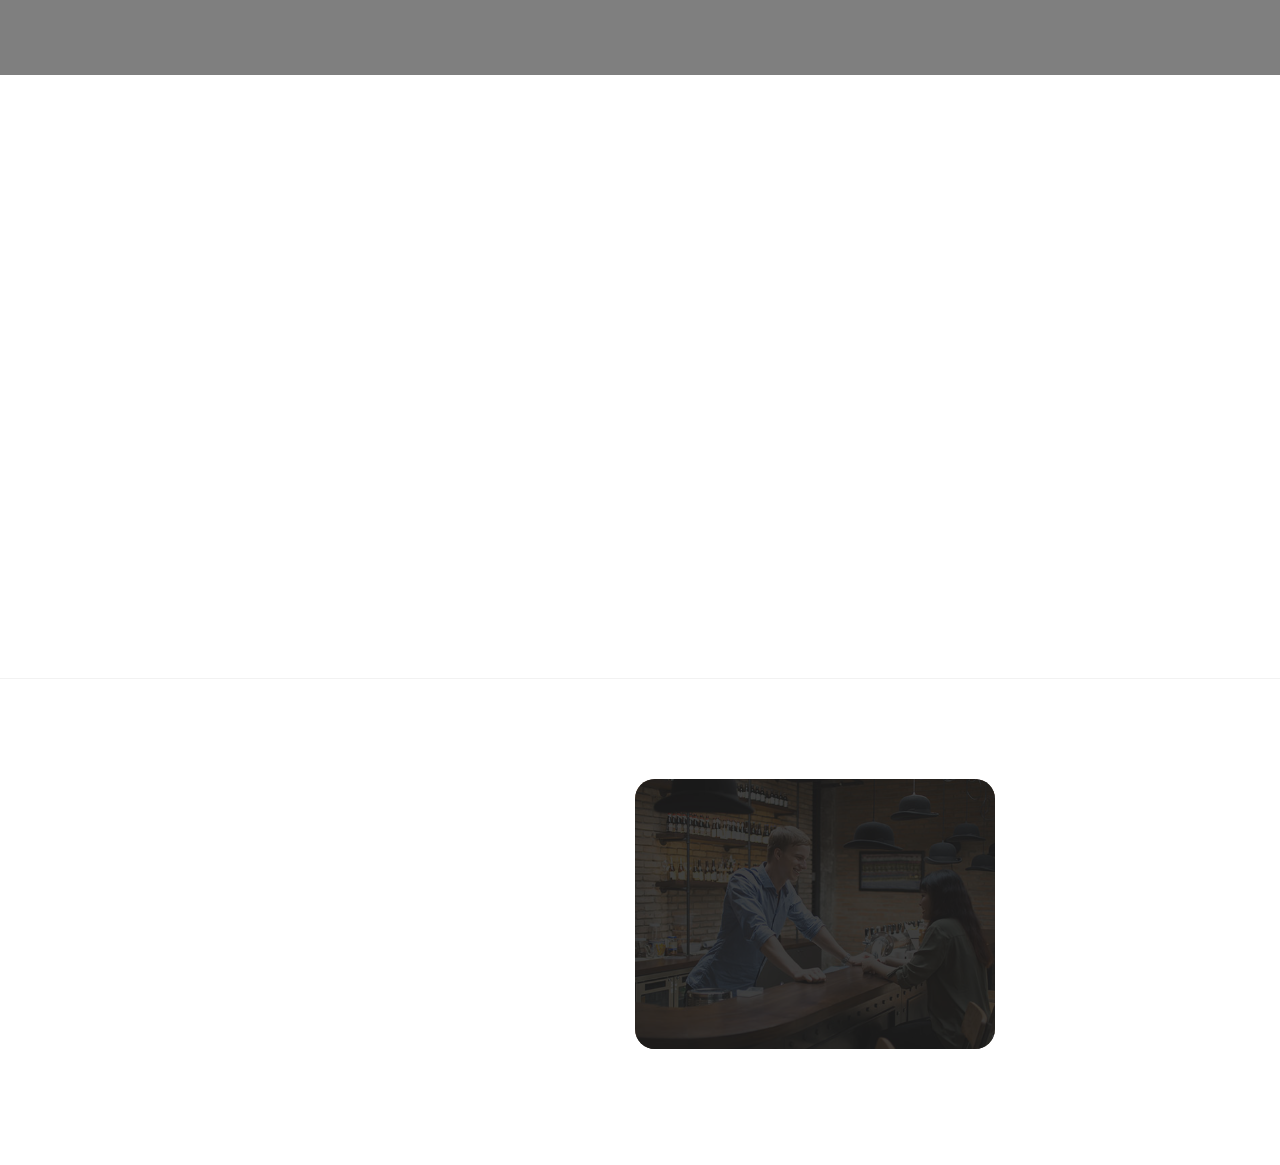
==== commit 1c9fa435: "UPDATE API GOOGLE" ====
--- a/index.html
+++ b/index.html
@@ -44,11 +44,12 @@
                
           </div>
      </section>
-     <!--TRADUTOR SITE GSTRANSLATOR.IO-->
-     <div class="gtranslate_wrapper"></div>
-
+    
      <!-- MENU -->
      <section class="navbar custom-navbar navbar-fixed-top" role="navigation">
+           <!--TRADUTOR SITE GSTRANSLATOR.IO-->
+     <div id="google_translate_element"></div>
+
           <div class="container>
 
                <div class="navbar-header">
@@ -548,9 +549,13 @@
      <script src="js/jquery.magnific-popup.min.js"></script>
      <script src="js/smoothscroll.js"></script>
      <script src="js/custom.js"></script>
-         
+     <script type="text/javascript" src="//translate.google.com/translate_a/element.js?cb=googleTranslateElementInit"></script>
+     <script type="text/javascript">
+          function googleTranslateElementInit() {
+            new google.translate.TranslateElement({pageLanguage: 'en'}, 'google_translate_element');
+          }
+          </script>
      
-<script>window.gtranslateSettings = {"default_language":"pt","languages":["pt","fr","de","it","es"],"wrapper_selector":".gtranslate_wrapper","alt_flags":{"pt":"brazil"}}</script>
-<script src="https://cdn.gtranslate.net/widgets/latest/fn.js" defer></script>
+
 </body>
 </html>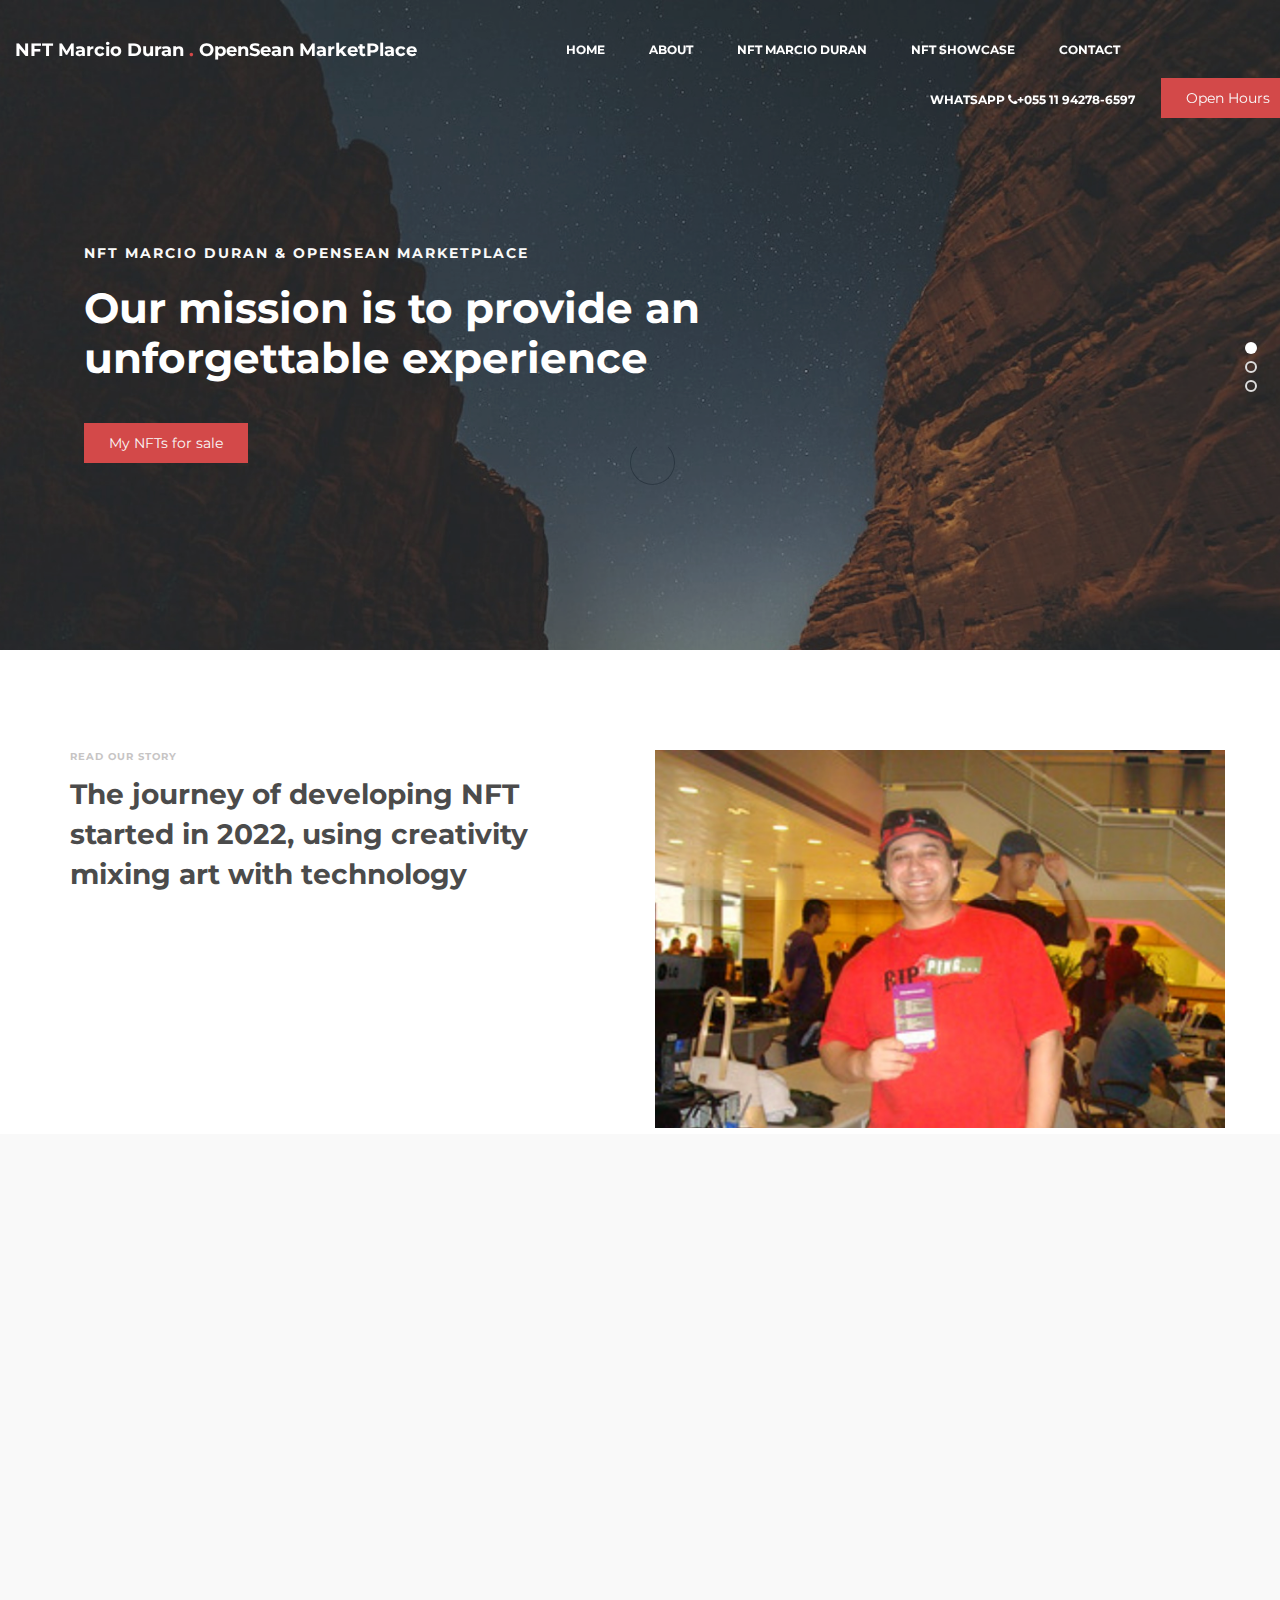
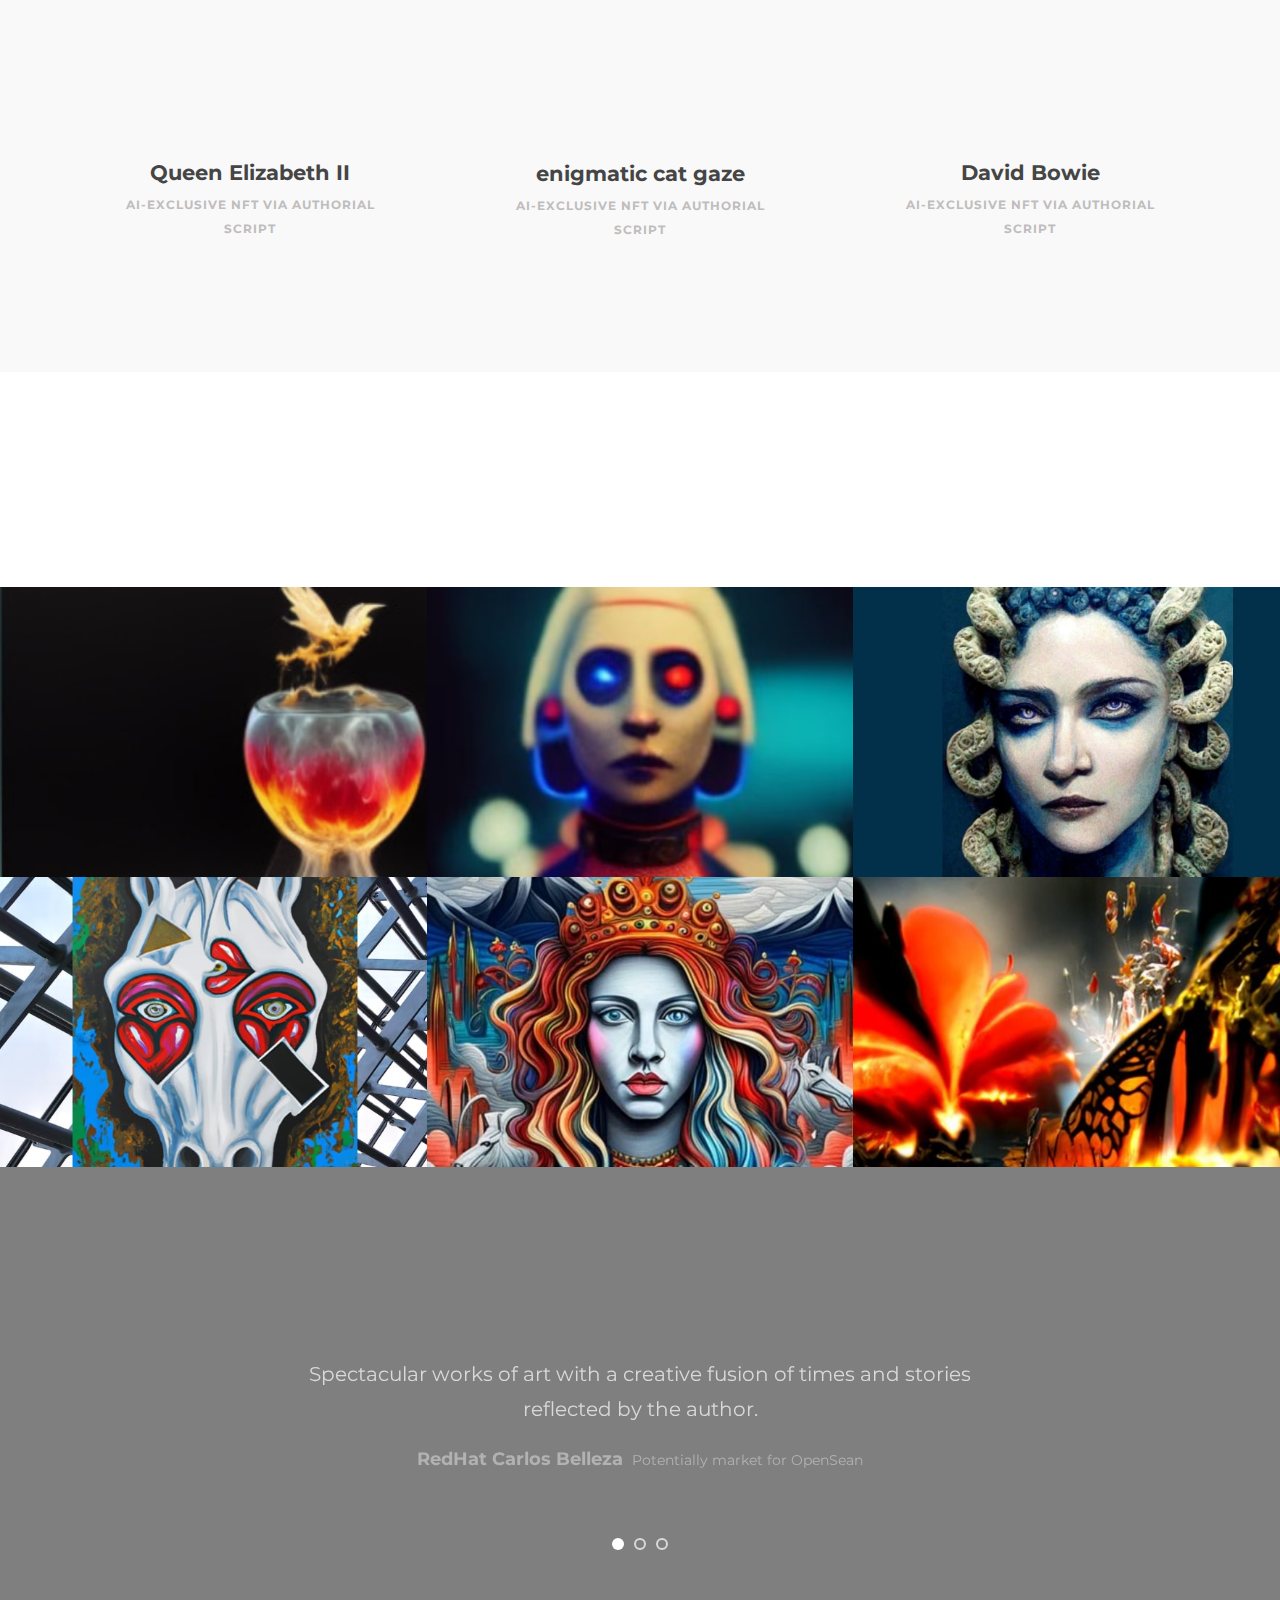
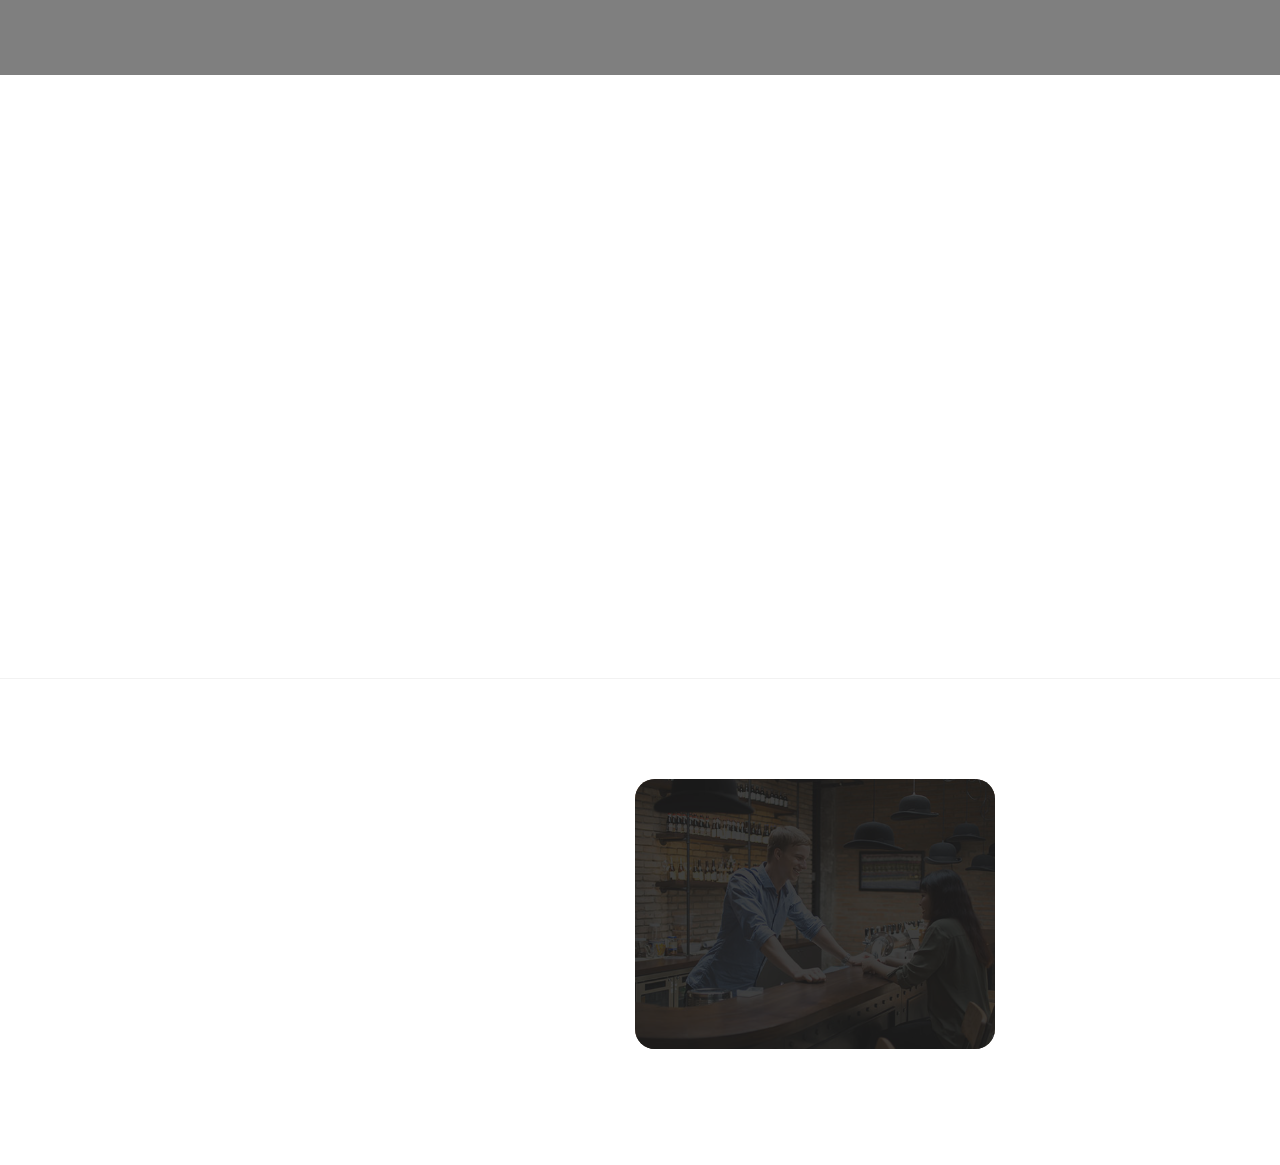
==== commit acb60c01: "REUSOCODIGO" ====
--- a/index.html
+++ b/index.html
@@ -552,7 +552,11 @@
      <script type="text/javascript" src="//translate.google.com/translate_a/element.js?cb=googleTranslateElementInit"></script>
      <script type="text/javascript">
           function googleTranslateElementInit() {
-            new google.translate.TranslateElement({pageLanguage: 'en'}, 'google_translate_element');
+            new google.translate.TranslateElement({
+              pageLanguage: 'pt',
+              includedLanguages: 'en,fr,de,pt-BR',
+              layout: google.translate.TranslateElement.InlineLayout.SIMPLE
+            }, 'google_translate_element');
           }
           </script>
      
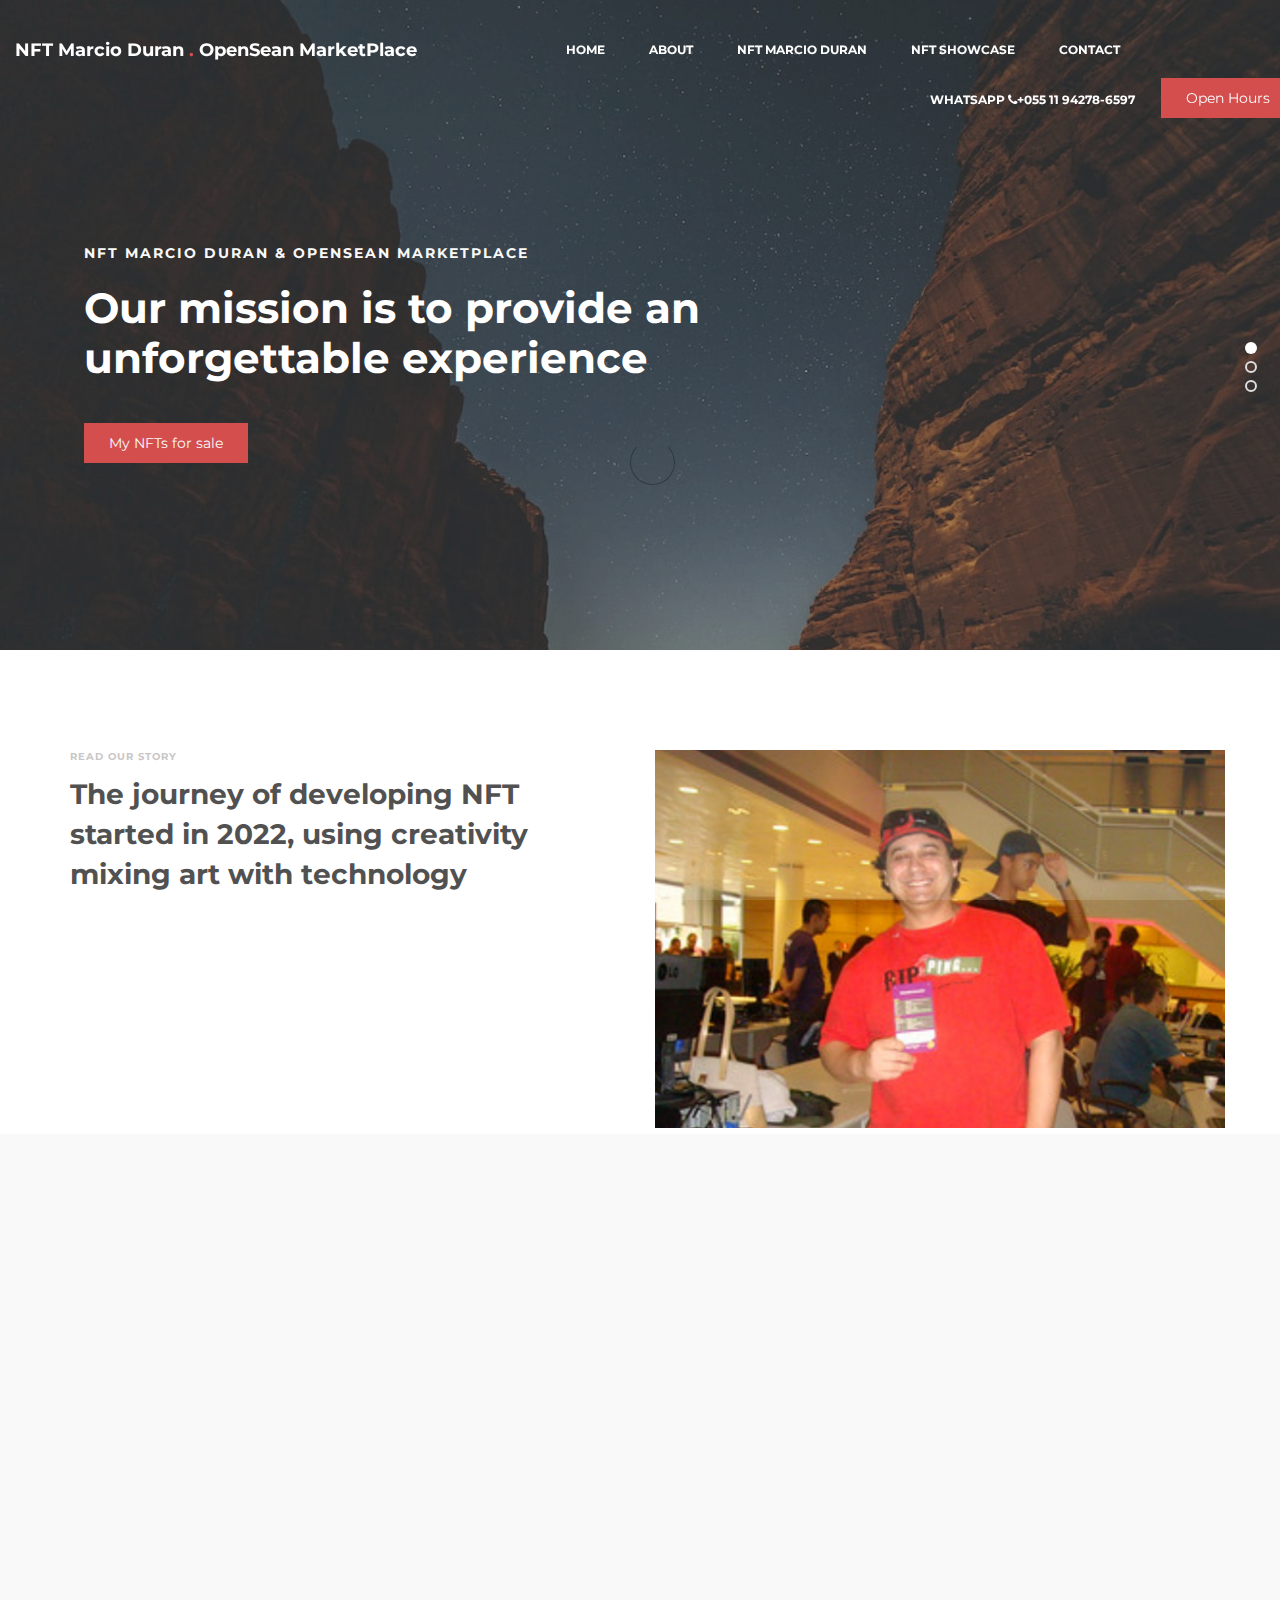
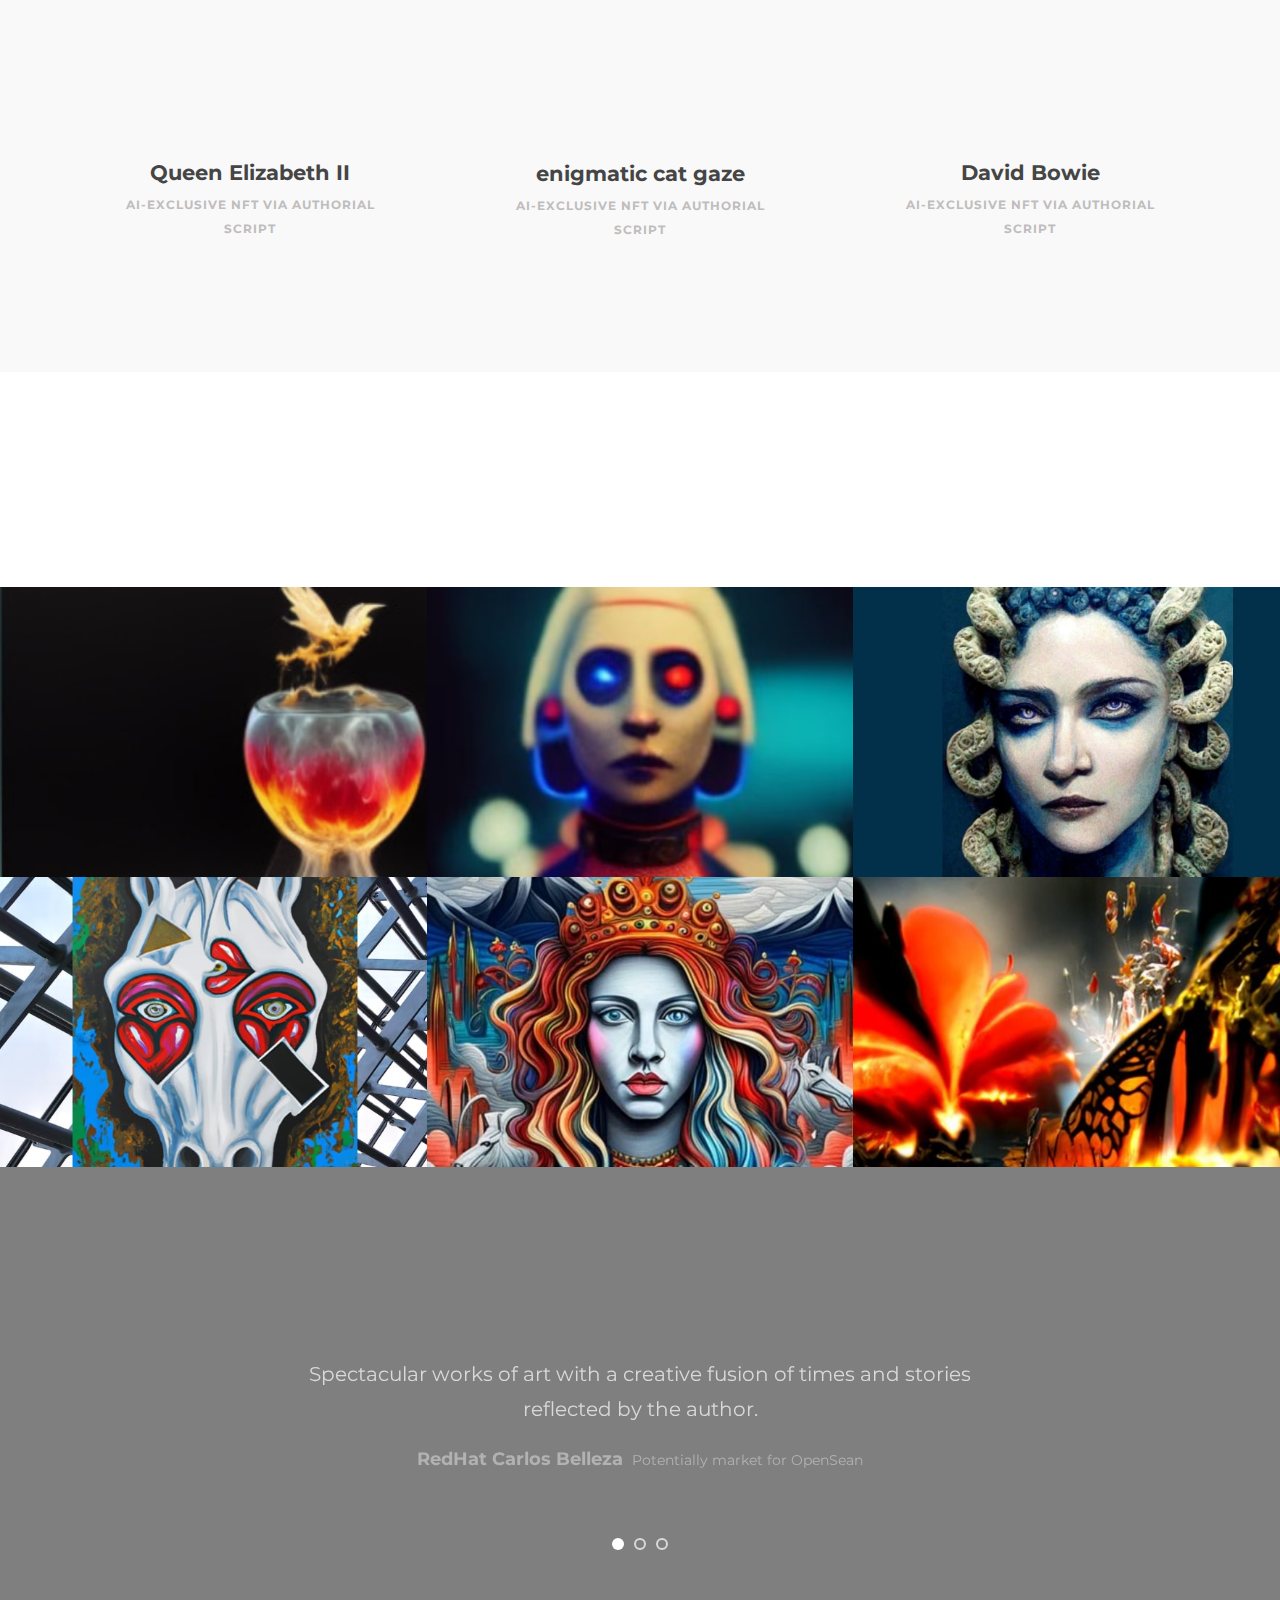
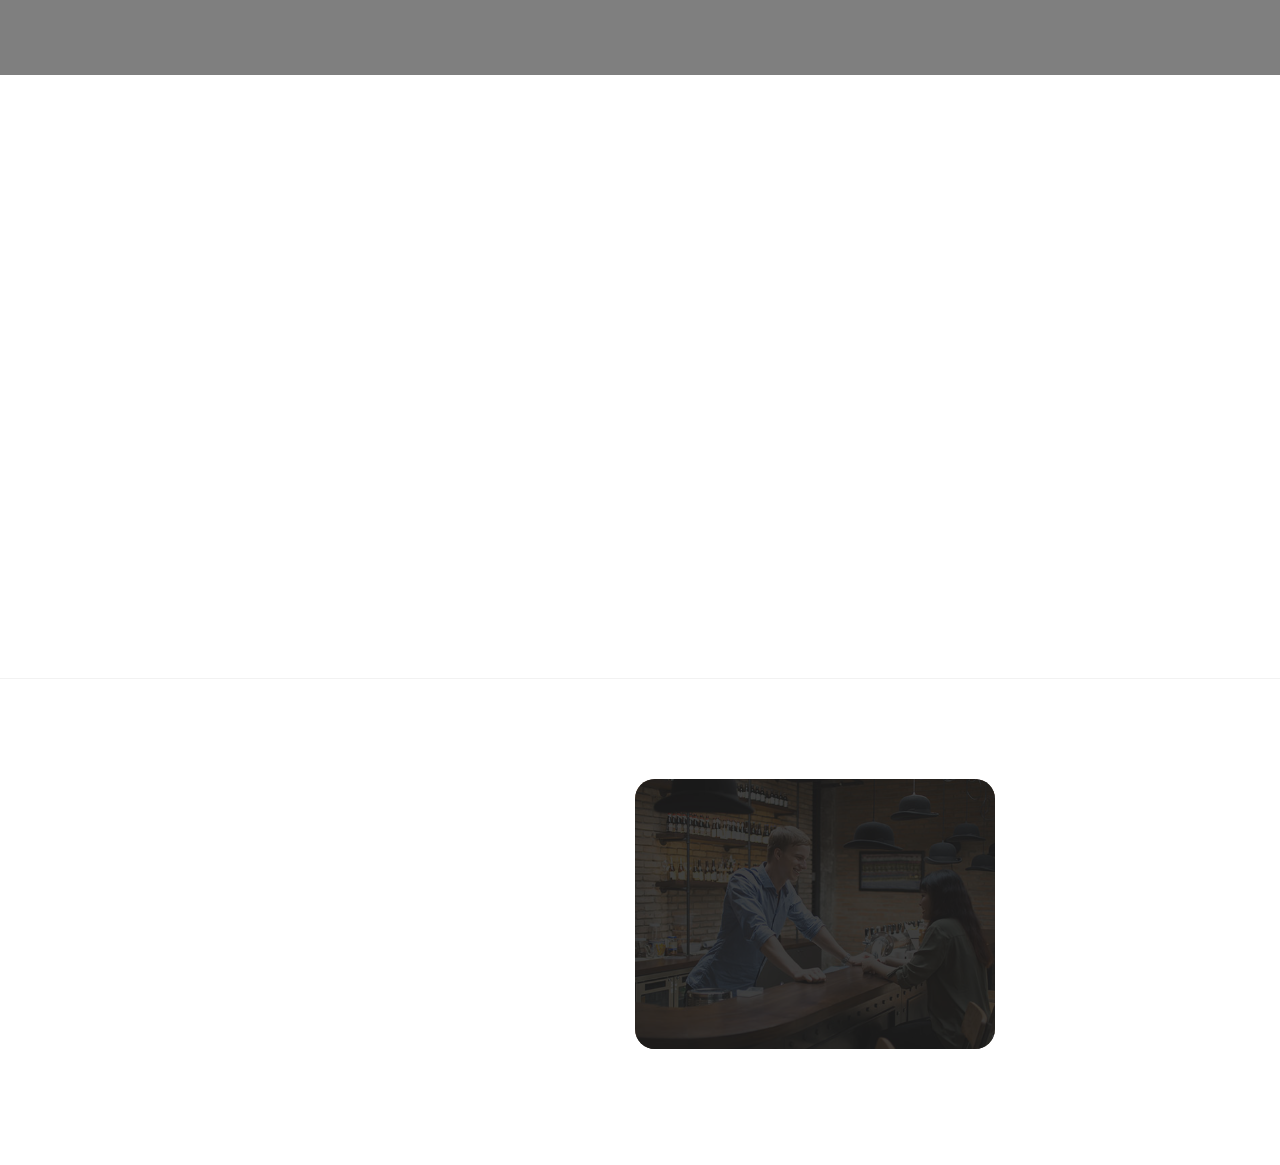
==== commit 336ed328: "UPDATE" ====
--- a/index.html
+++ b/index.html
@@ -554,7 +554,7 @@
           function googleTranslateElementInit() {
             new google.translate.TranslateElement({
               pageLanguage: 'pt',
-              includedLanguages: 'en,fr,de,pt-BR',
+              includedLanguages: 'en,fr,de,pt',
               layout: google.translate.TranslateElement.InlineLayout.SIMPLE
             }, 'google_translate_element');
           }
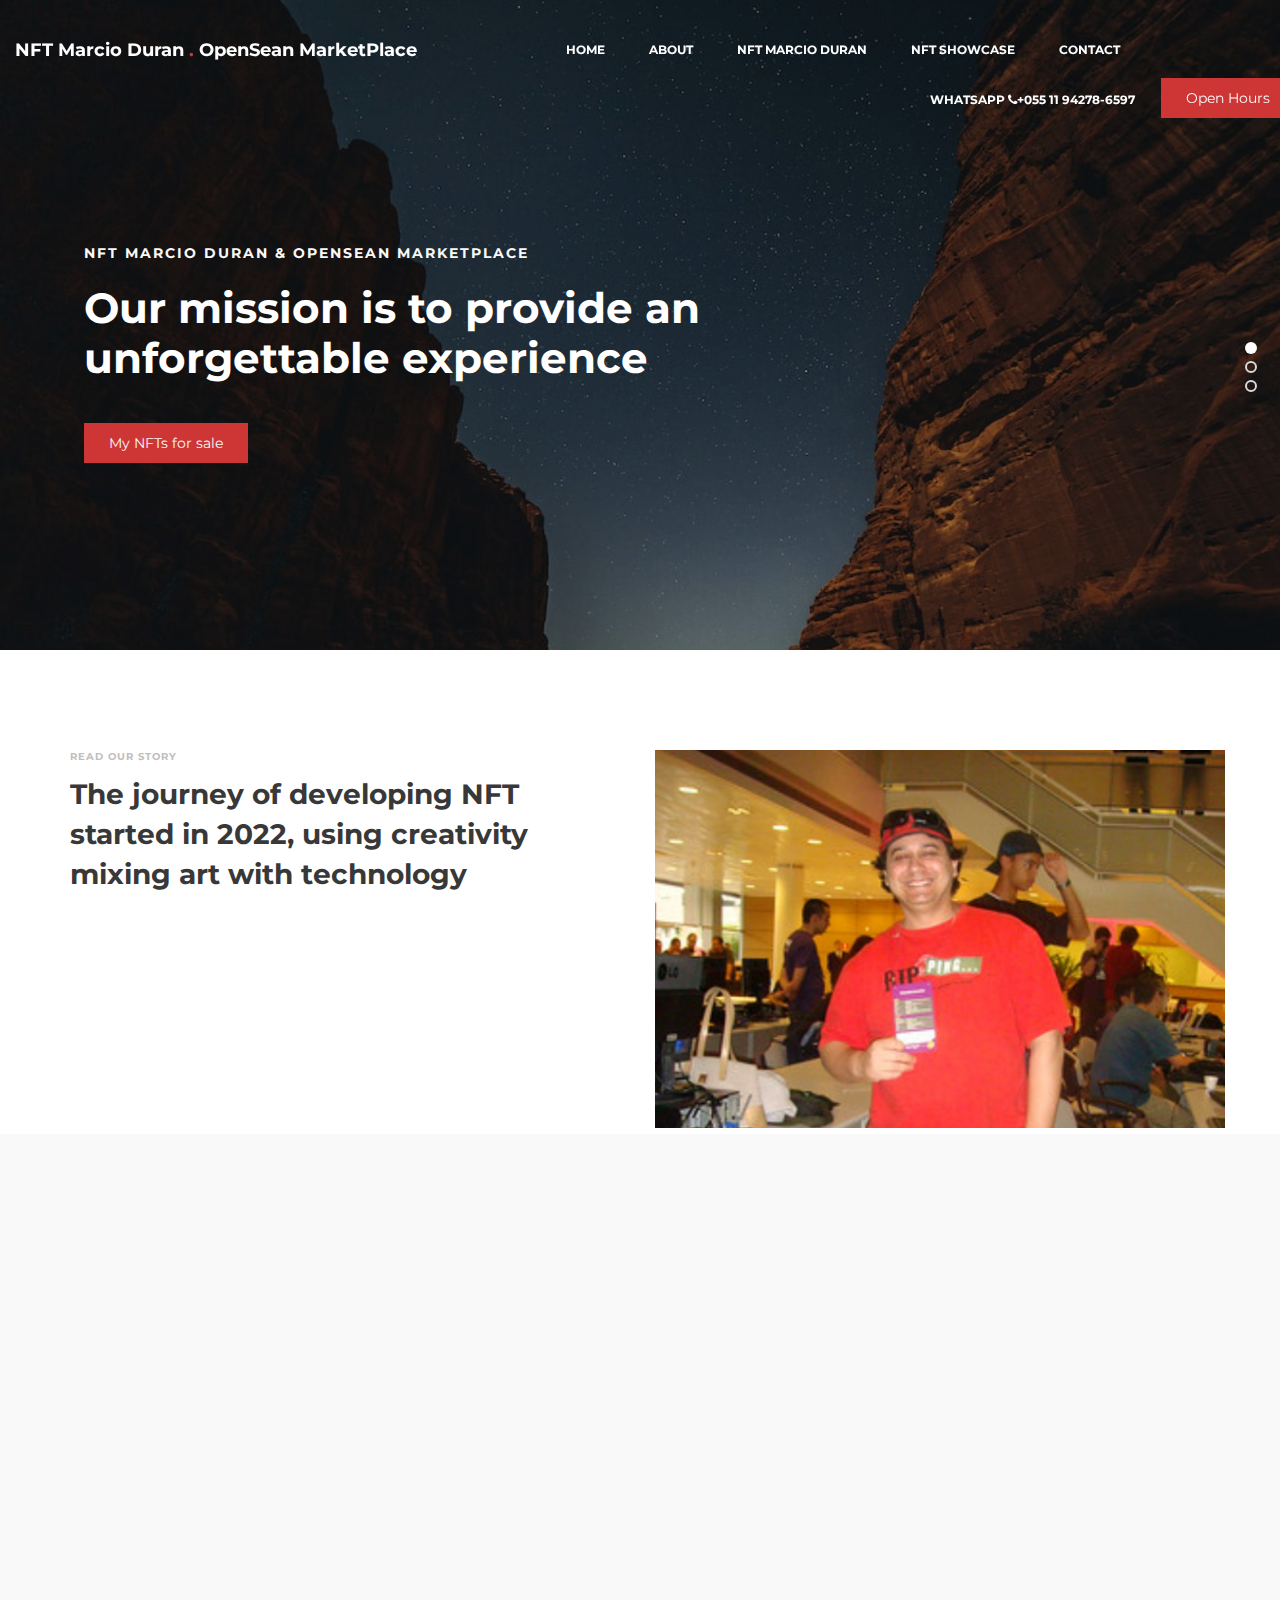
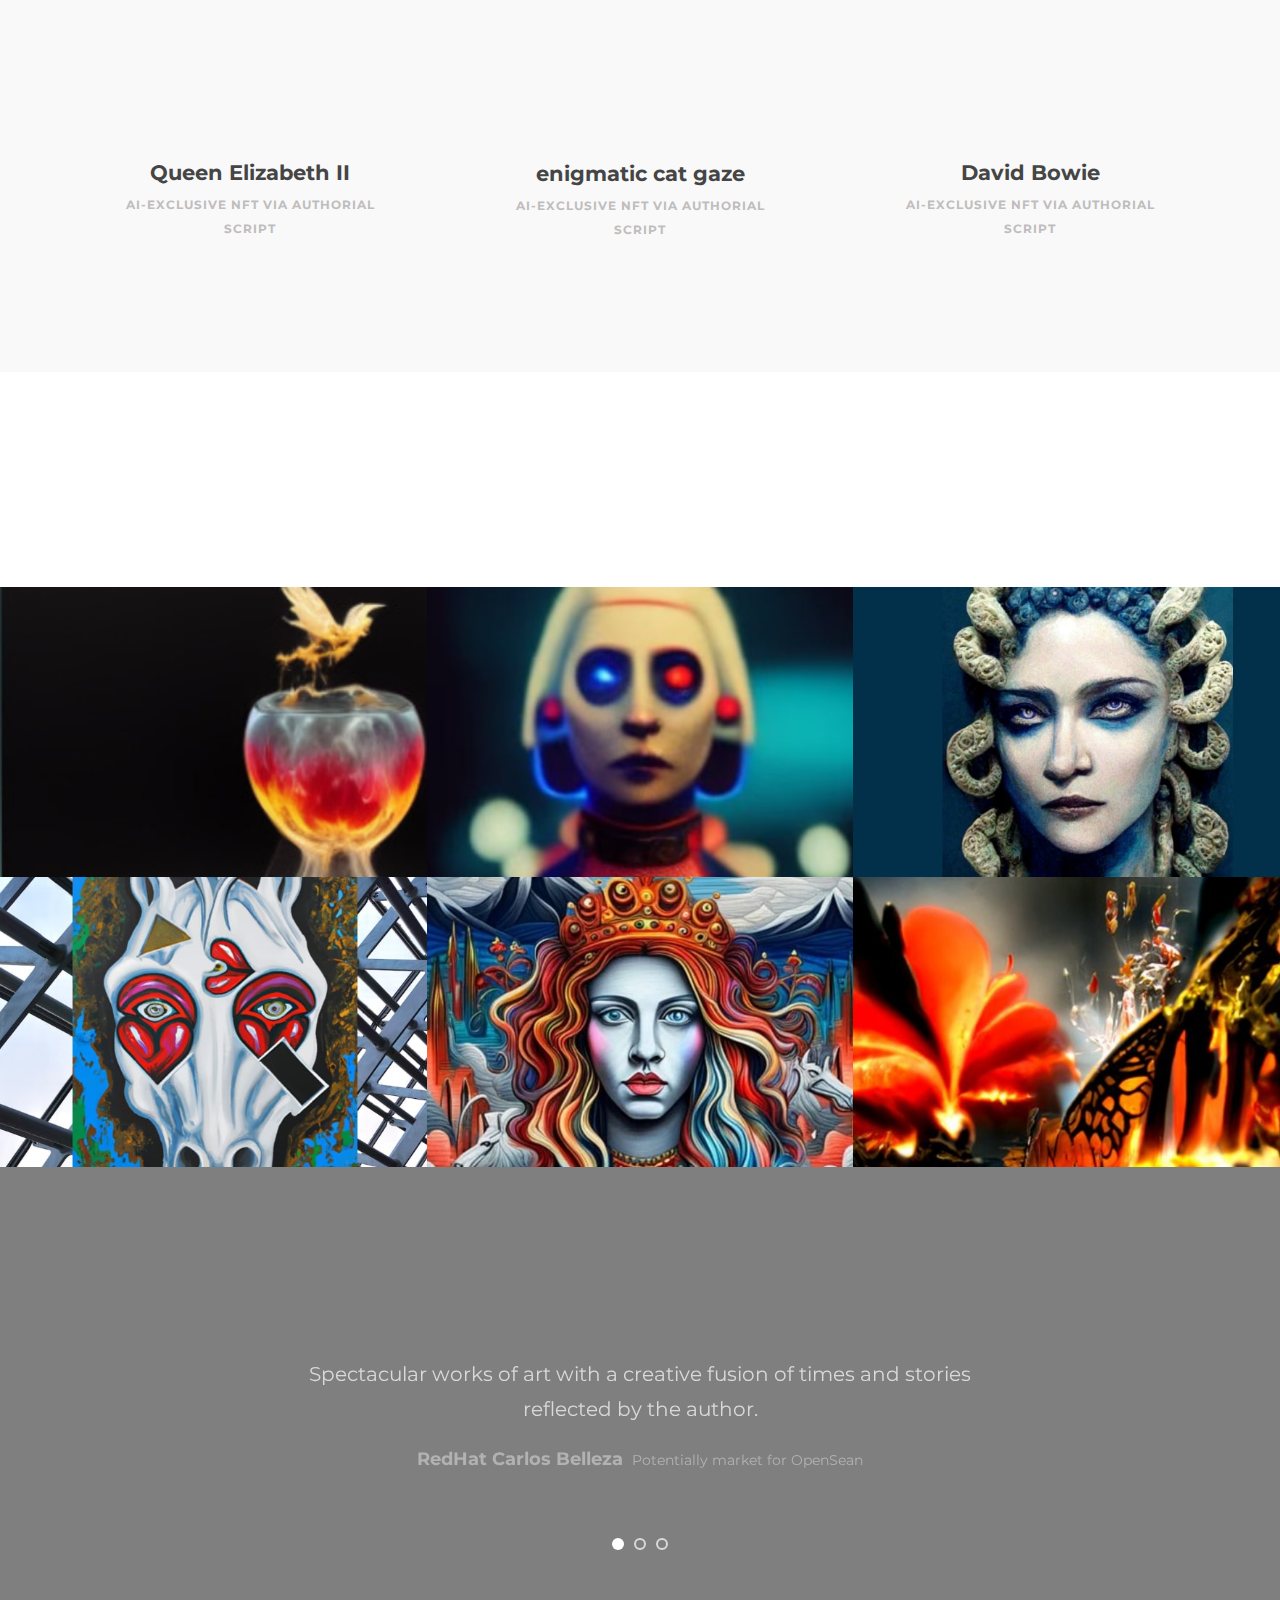
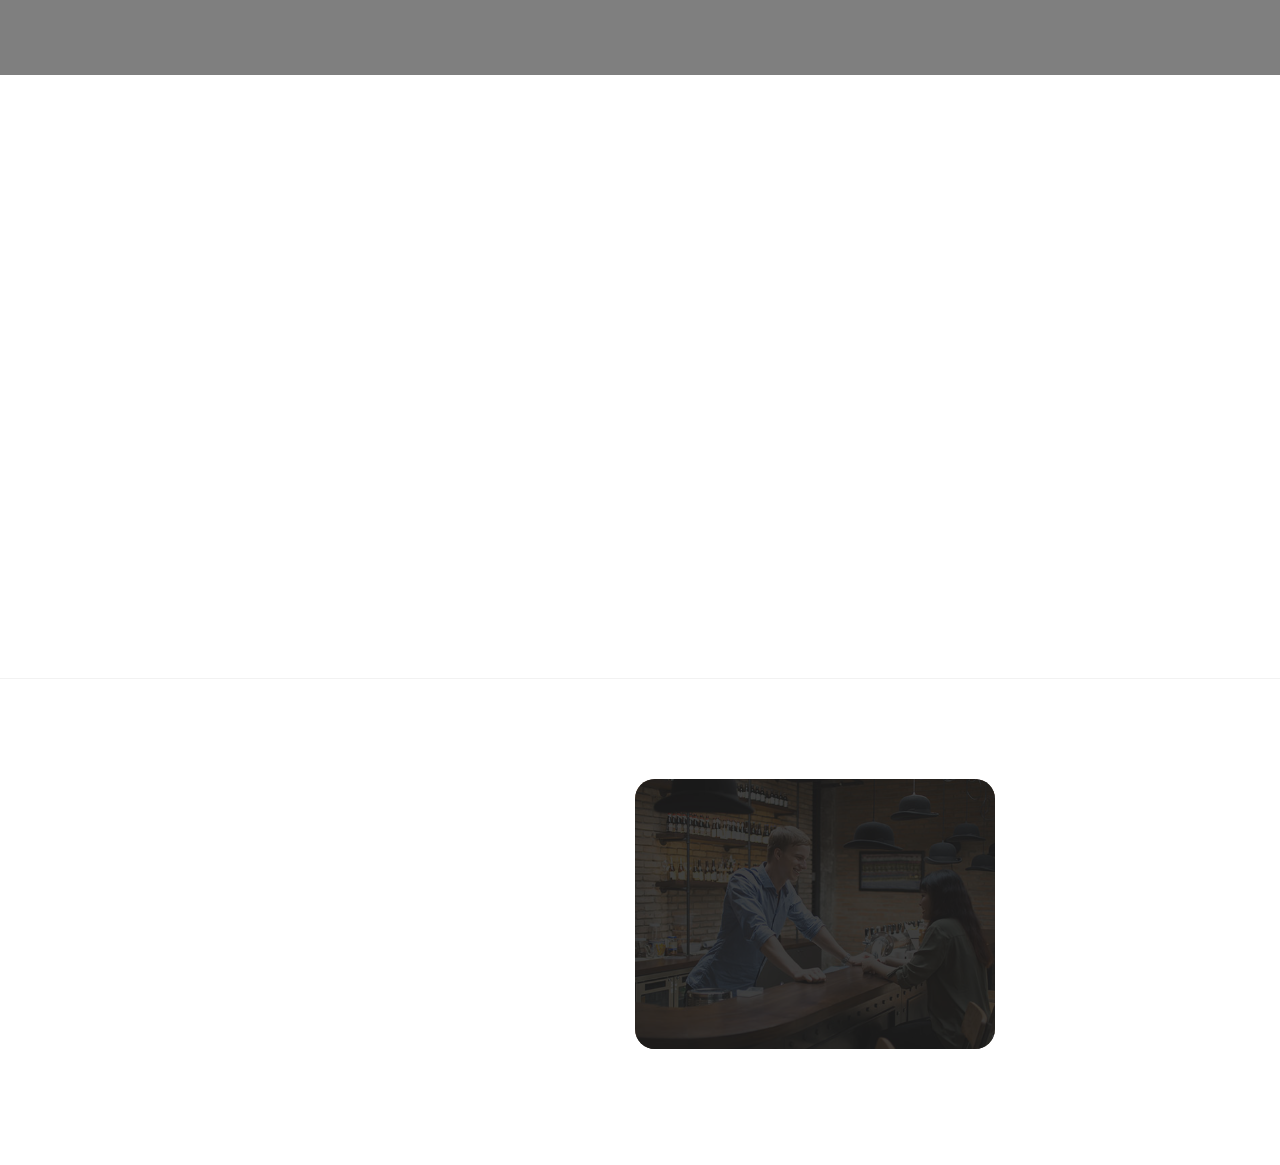
==== commit eb26ecfc: "UPADTE" ====
--- a/index.html
+++ b/index.html
@@ -554,7 +554,7 @@
           function googleTranslateElementInit() {
             new google.translate.TranslateElement({
               pageLanguage: 'pt',
-              includedLanguages: 'en,fr,de,pt',
+              includedLanguages: 'en,fr,pt-BR',
               layout: google.translate.TranslateElement.InlineLayout.SIMPLE
             }, 'google_translate_element');
           }
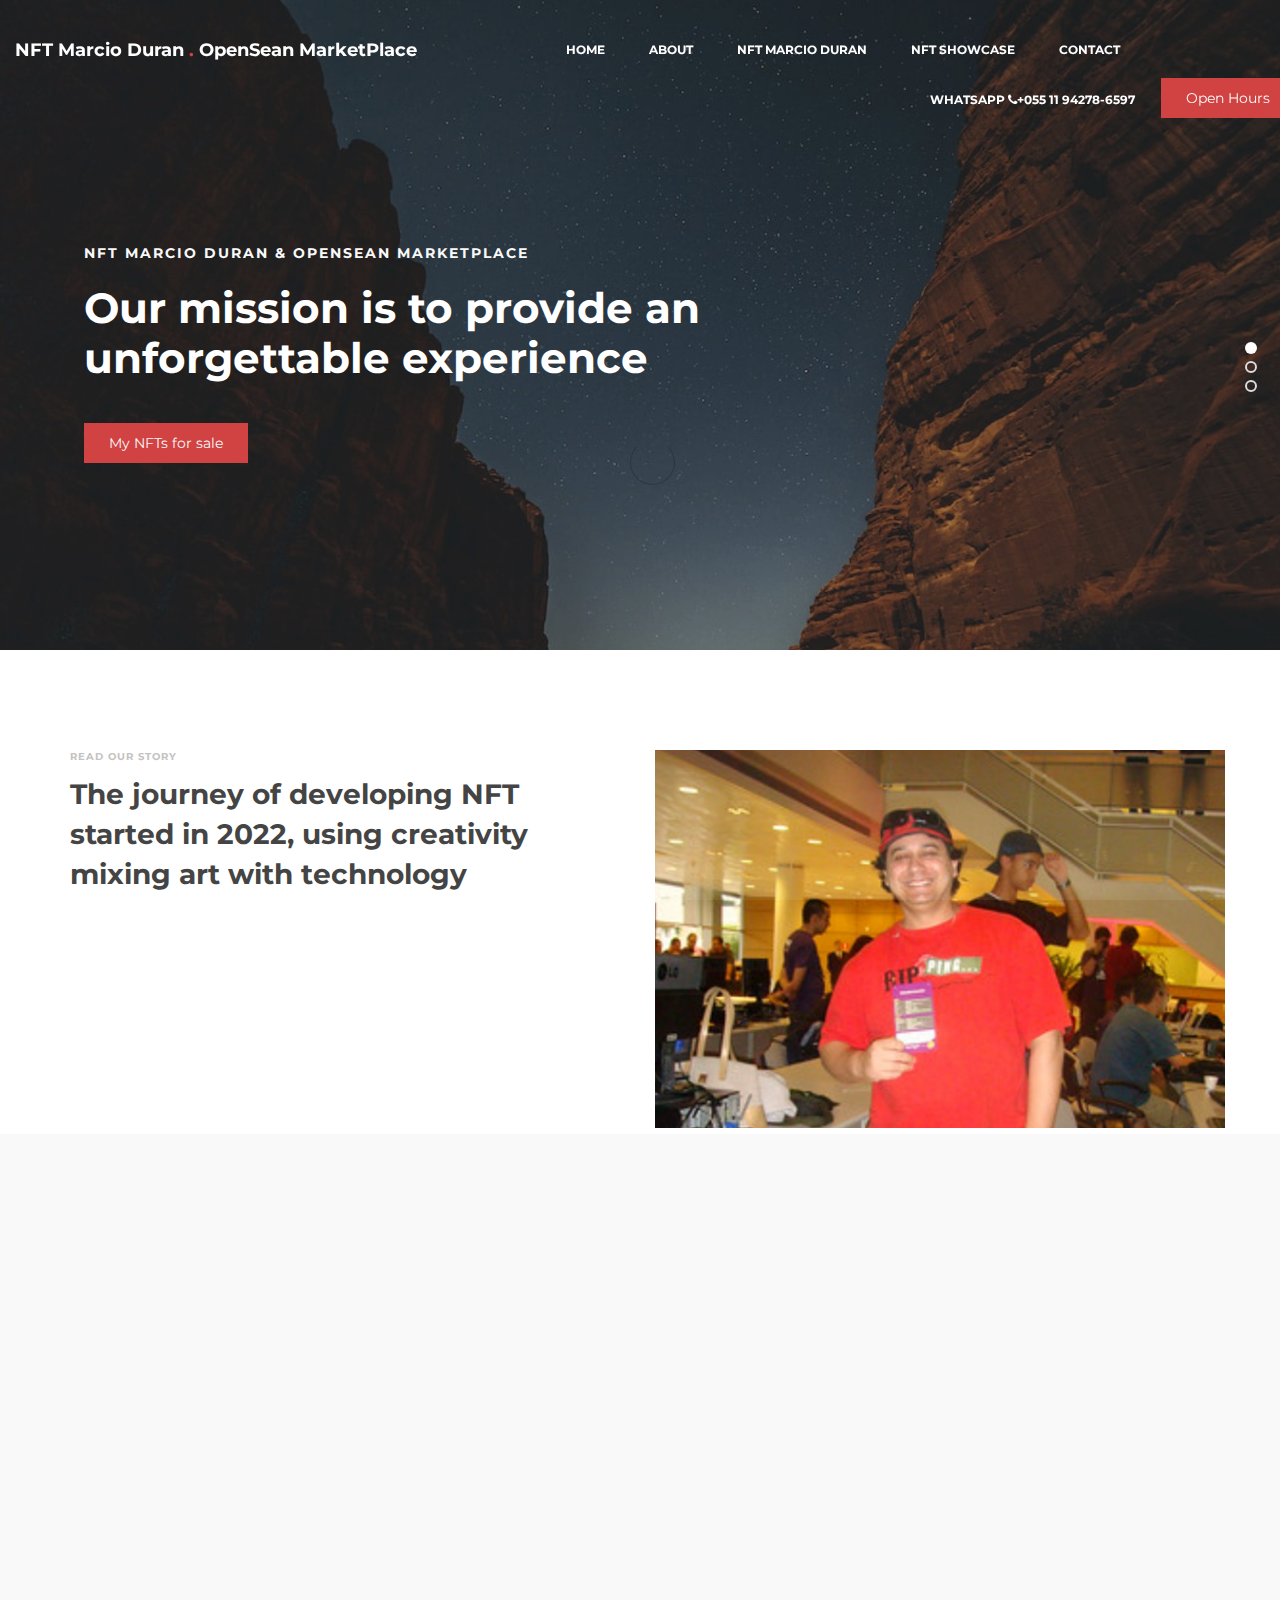
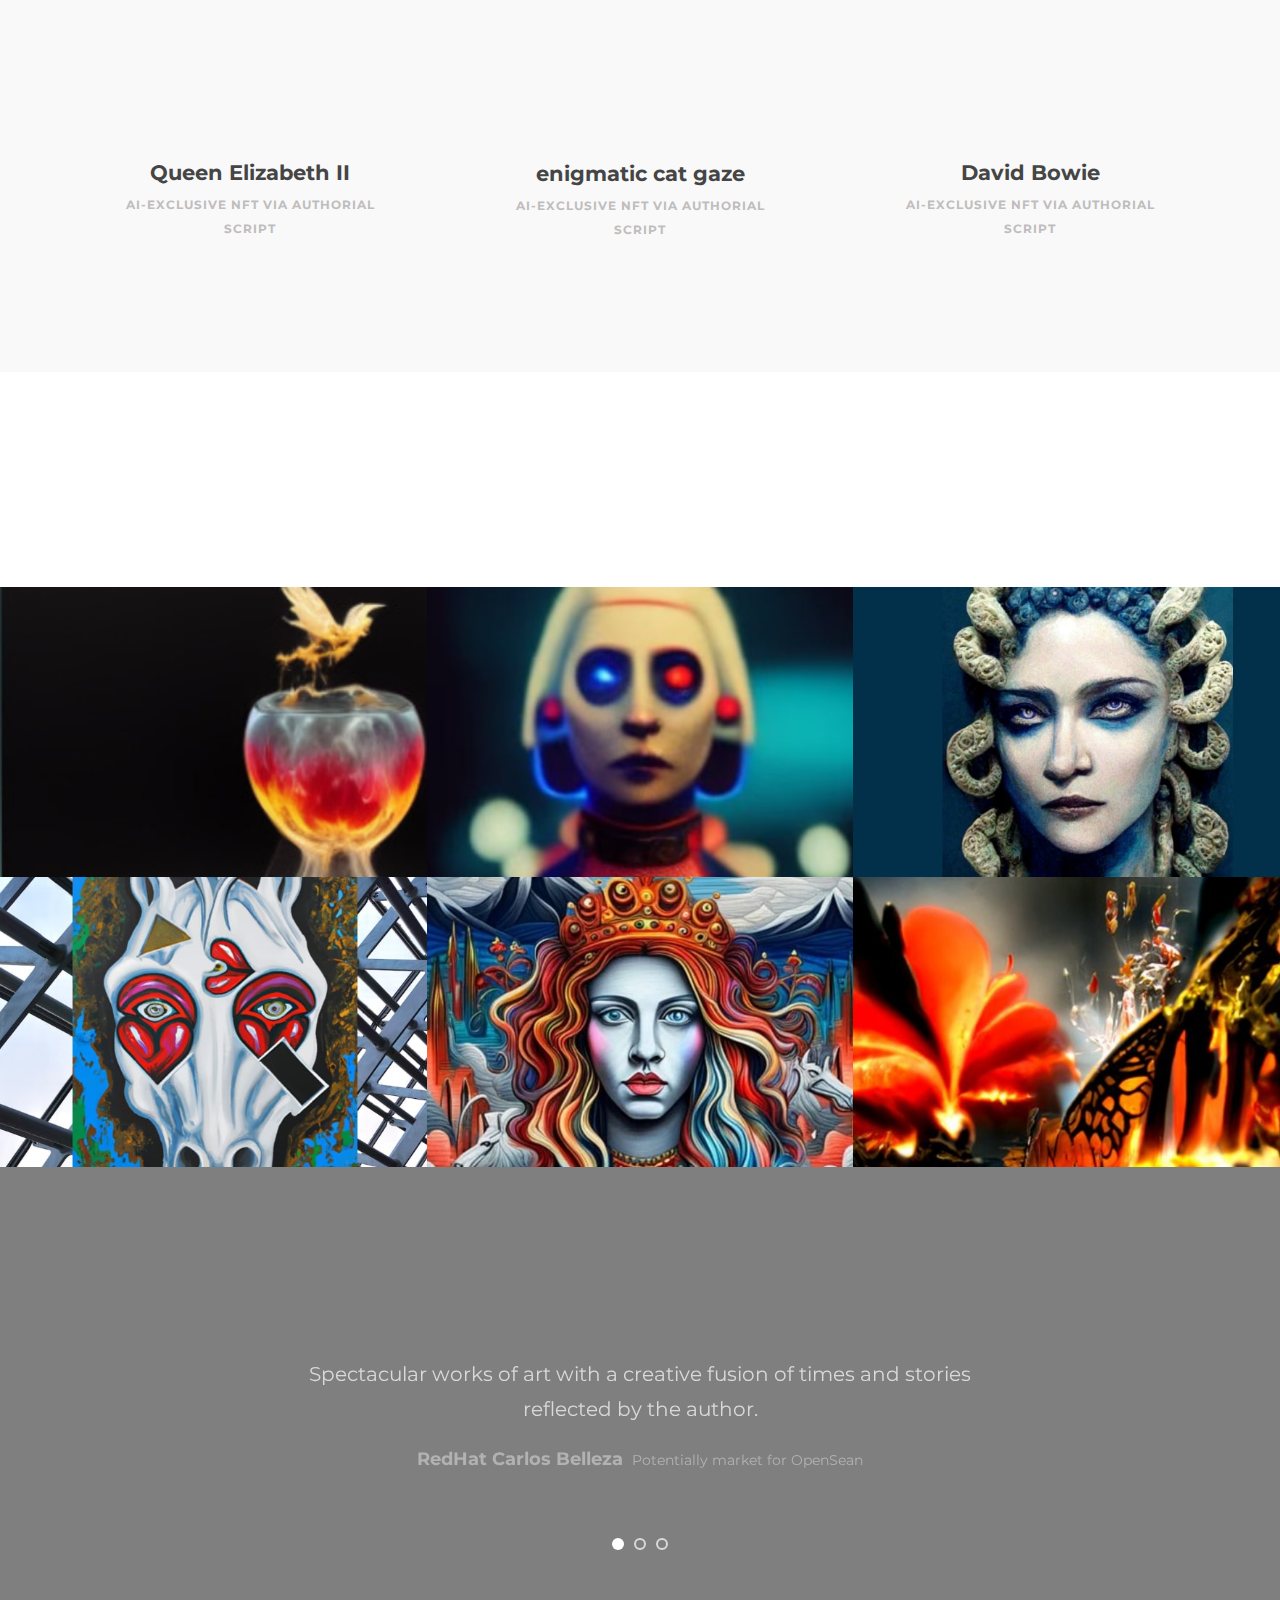
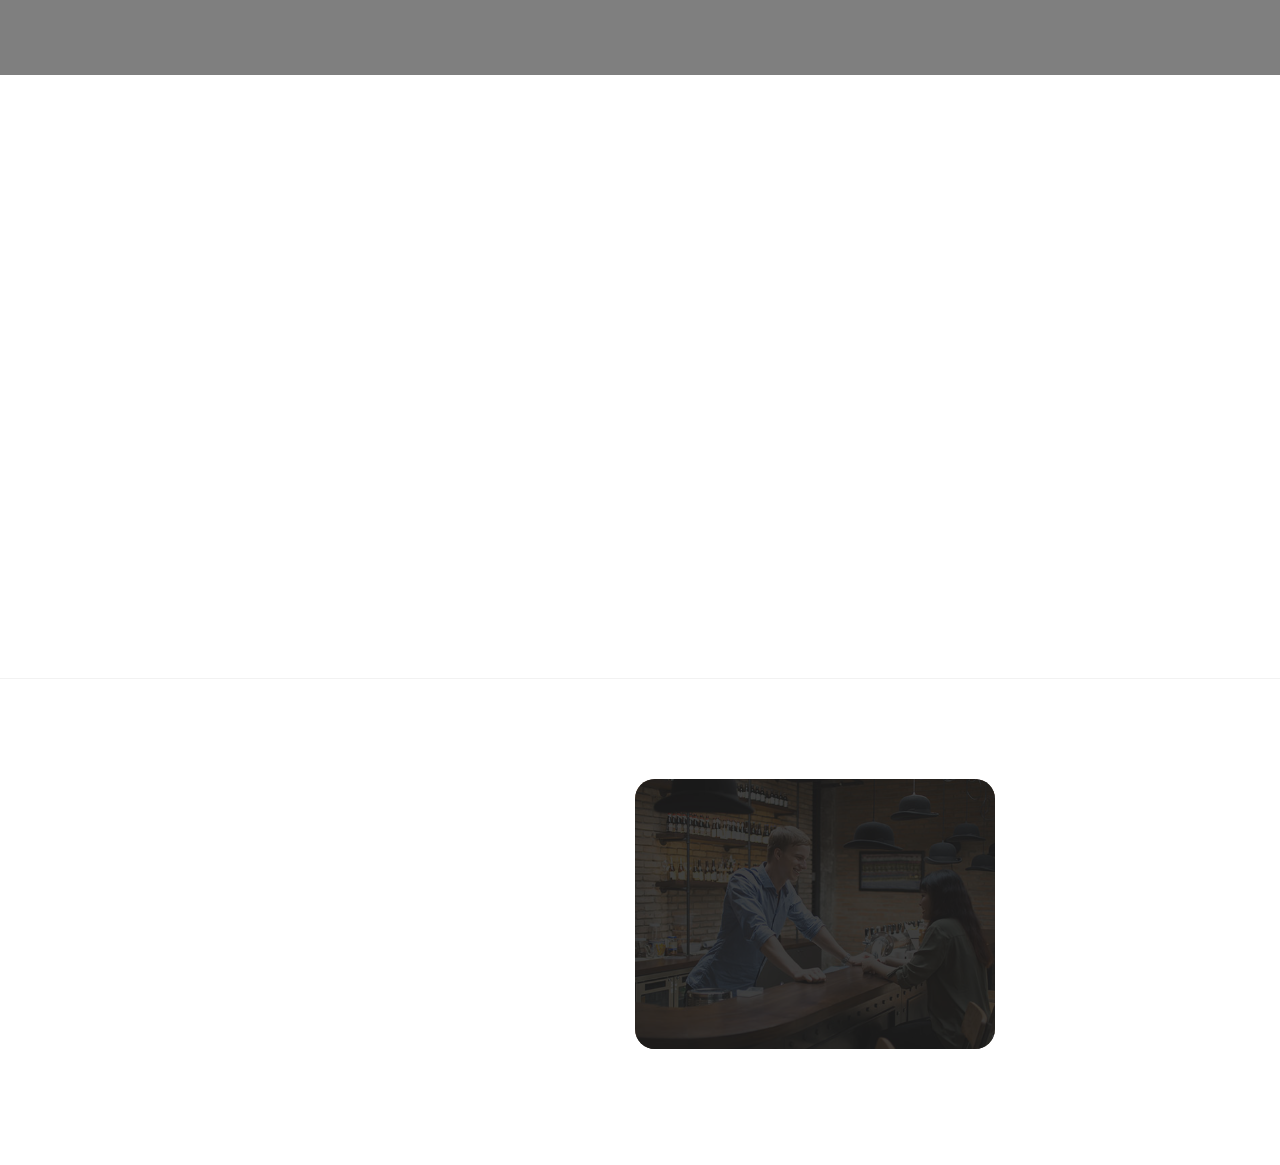
==== commit 511cf20c: "UPDATE" ====
--- a/index.html
+++ b/index.html
@@ -553,8 +553,8 @@
      <script type="text/javascript">
           function googleTranslateElementInit() {
             new google.translate.TranslateElement({
-              pageLanguage: 'pt',
-              includedLanguages: 'en,fr,pt-BR',
+              pageLanguage: 'en',
+              includedLanguages: 'en,fr,pt,de',
               layout: google.translate.TranslateElement.InlineLayout.SIMPLE
             }, 'google_translate_element');
           }
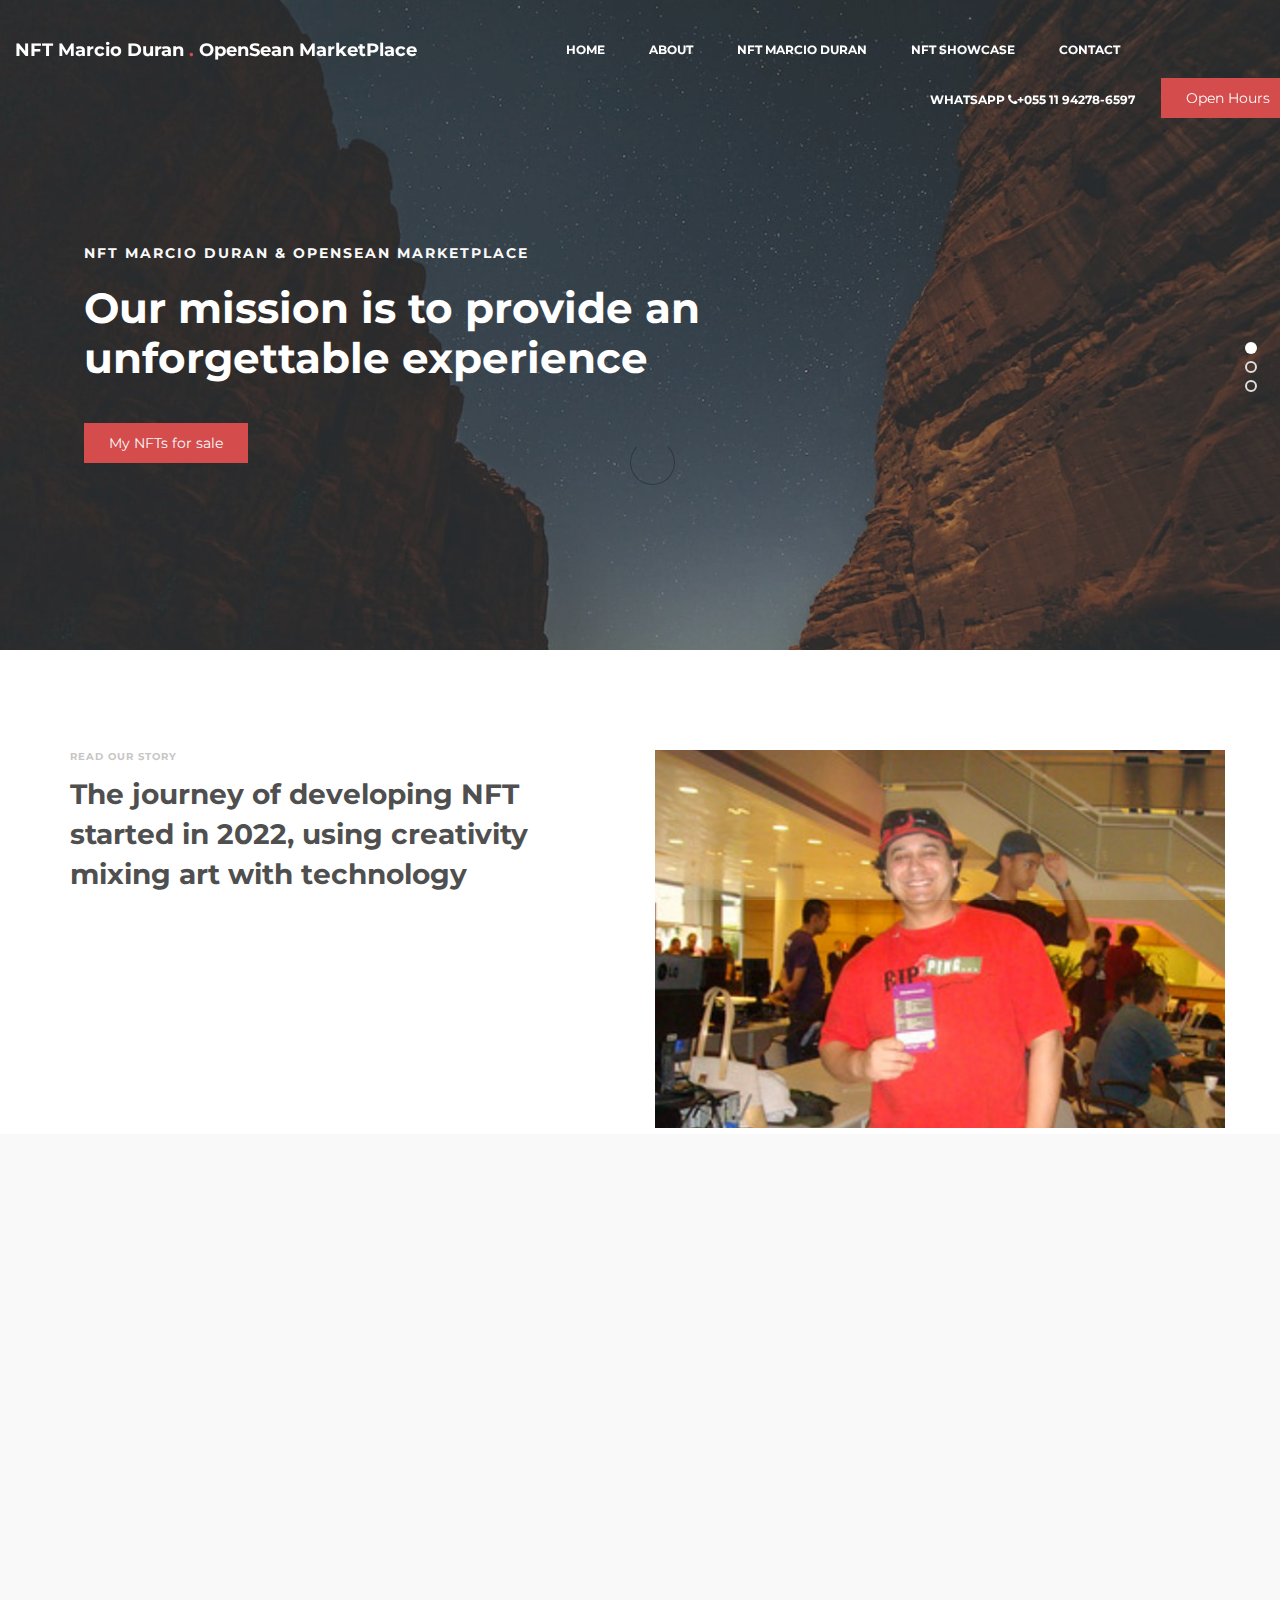
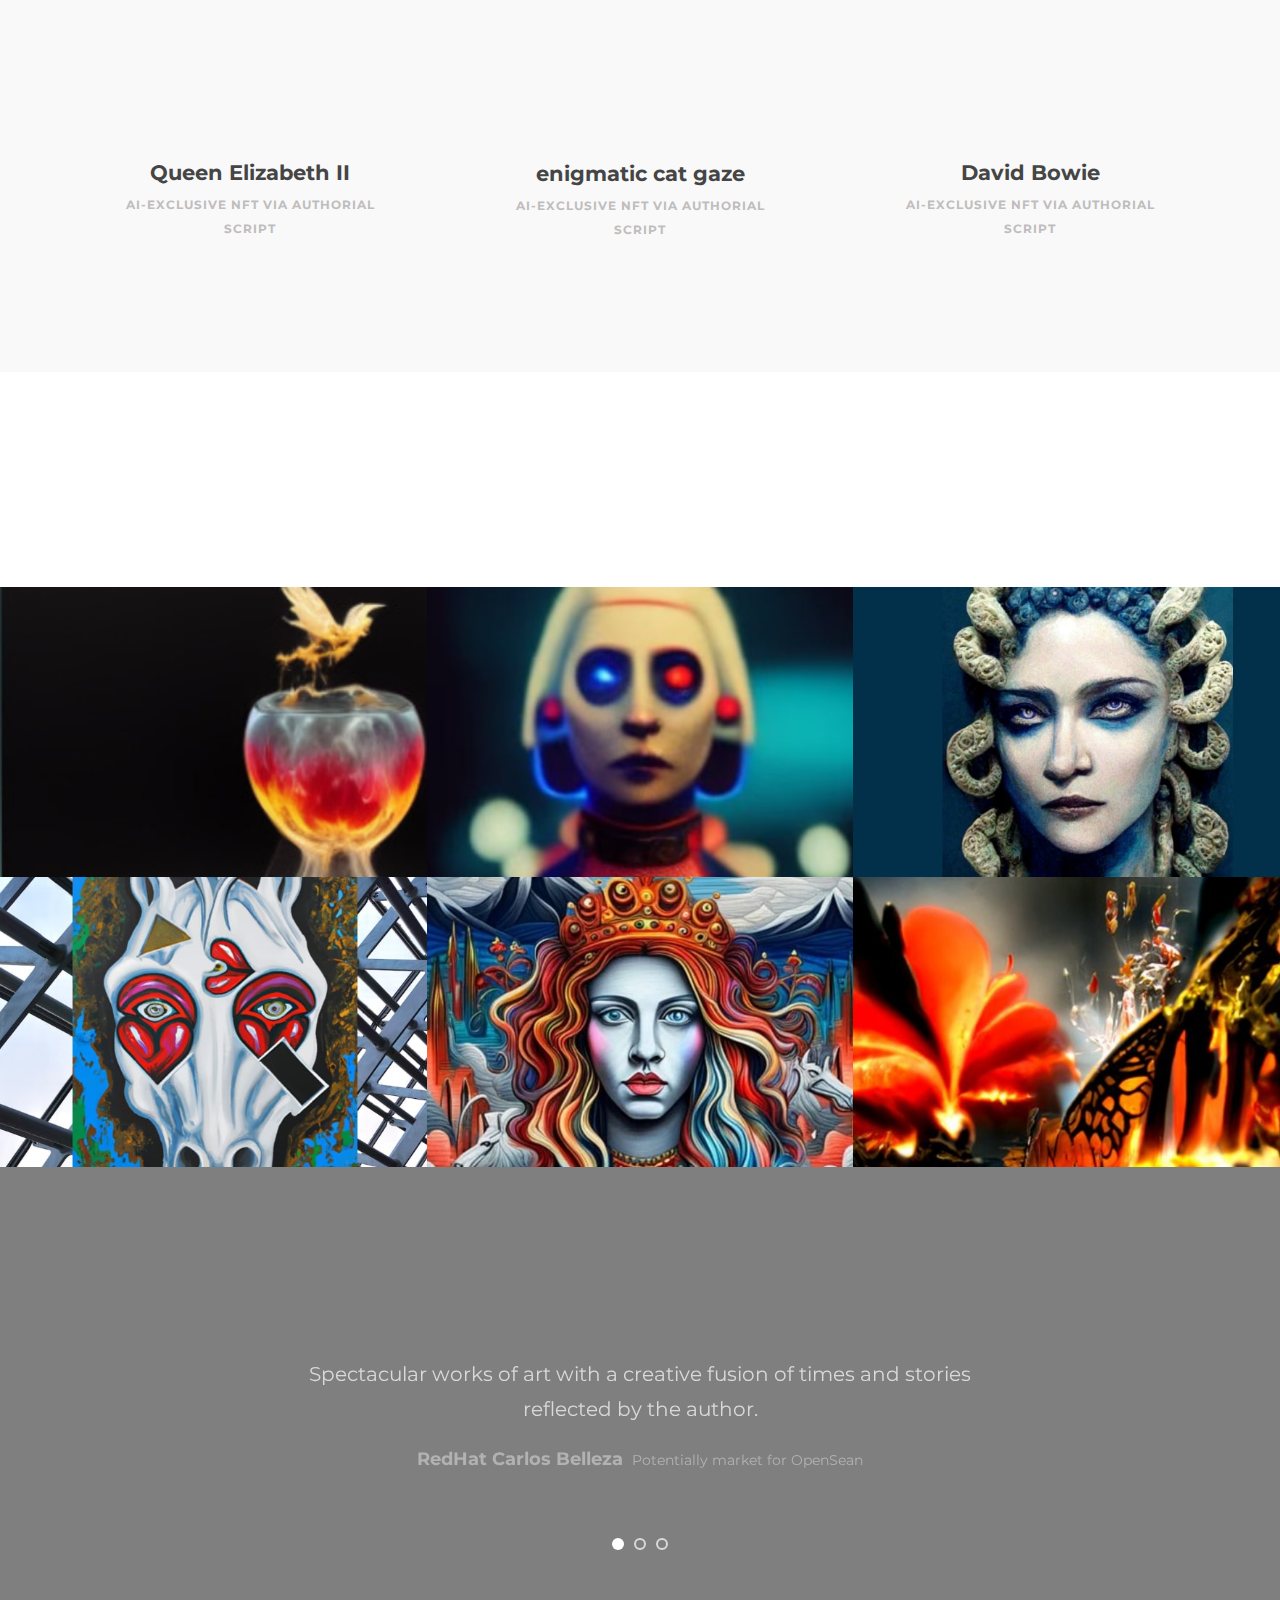
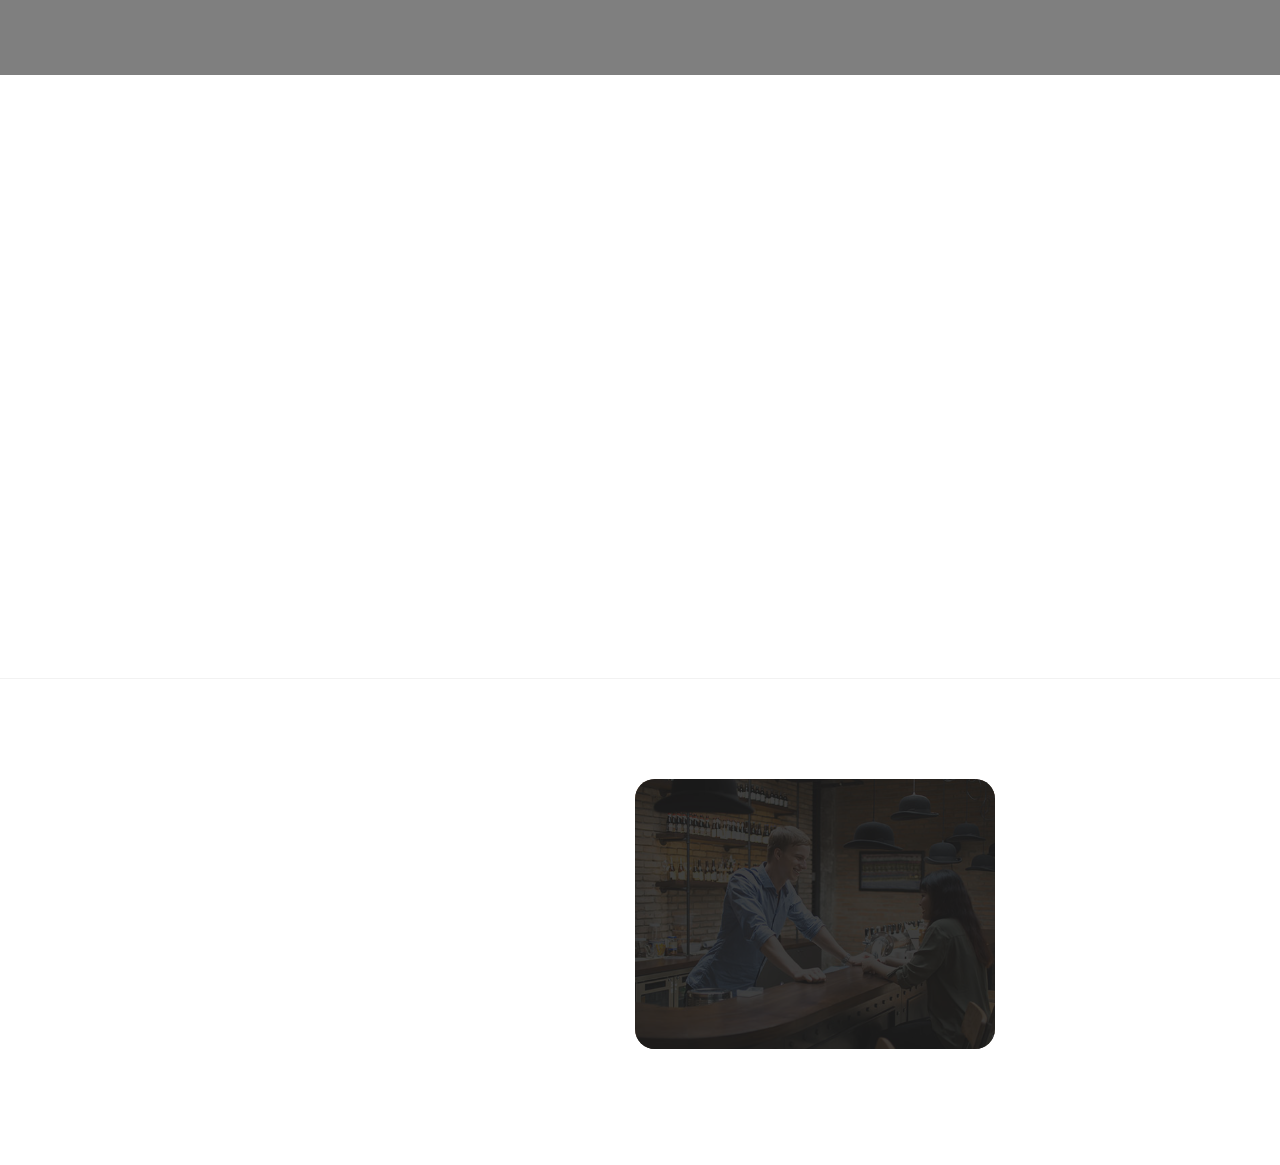
==== commit 29a3d3f8: "UPDADATE SCRIPT CLARITY MS" ====
--- a/index.html
+++ b/index.html
@@ -1,7 +1,13 @@
 <!DOCTYPE html>
 <html lang="en">
 <head>
-     
+     <script type="text/javascript">
+          (function(c,l,a,r,i,t,y){
+              c[a]=c[a]||function(){(c[a].q=c[a].q||[]).push(arguments)};
+              t=l.createElement(r);t.async=1;t.src="https://www.clarity.ms/tag/"+i;
+              y=l.getElementsByTagName(r)[0];y.parentNode.insertBefore(t,y);
+          })(window, document, "clarity", "script", "iol2ssdk8s");
+      </script>
      <title>NFT Marcio Duran @UxDesire Partner OpenSean</title>
      
      
